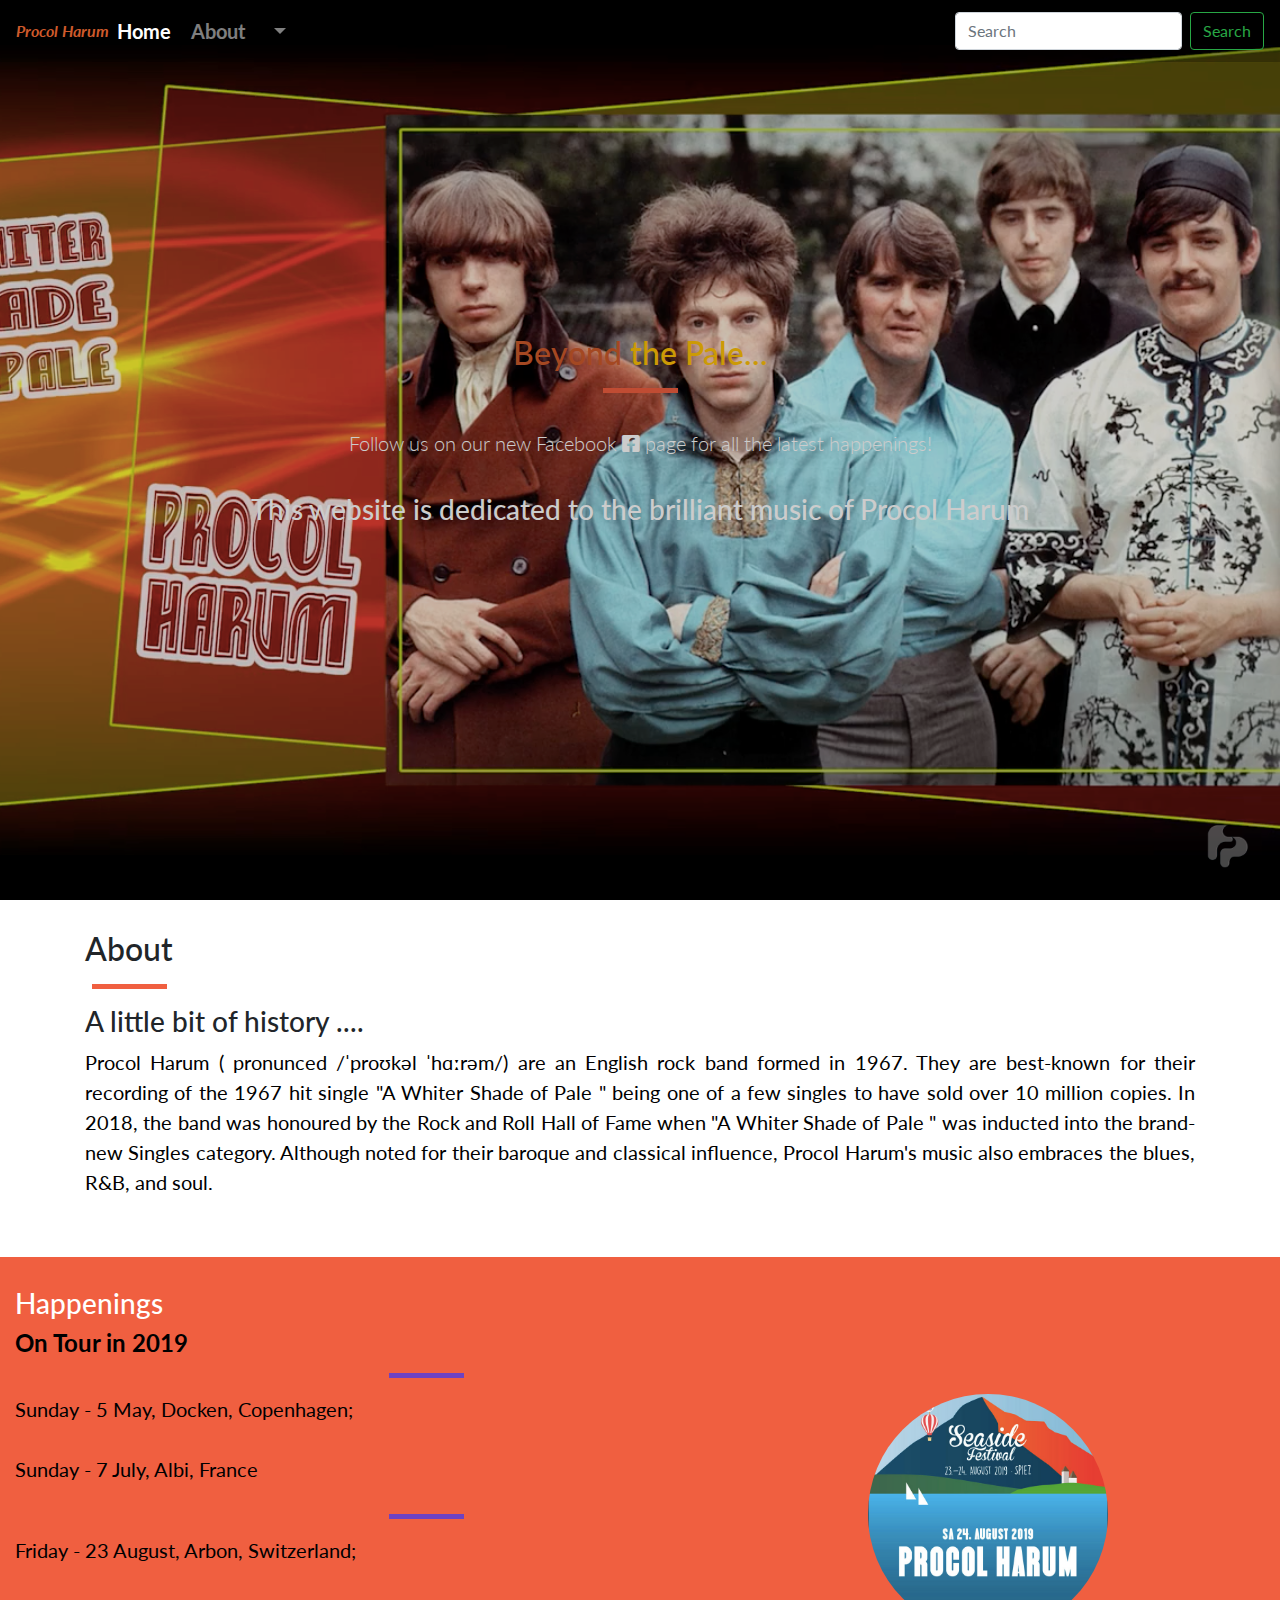
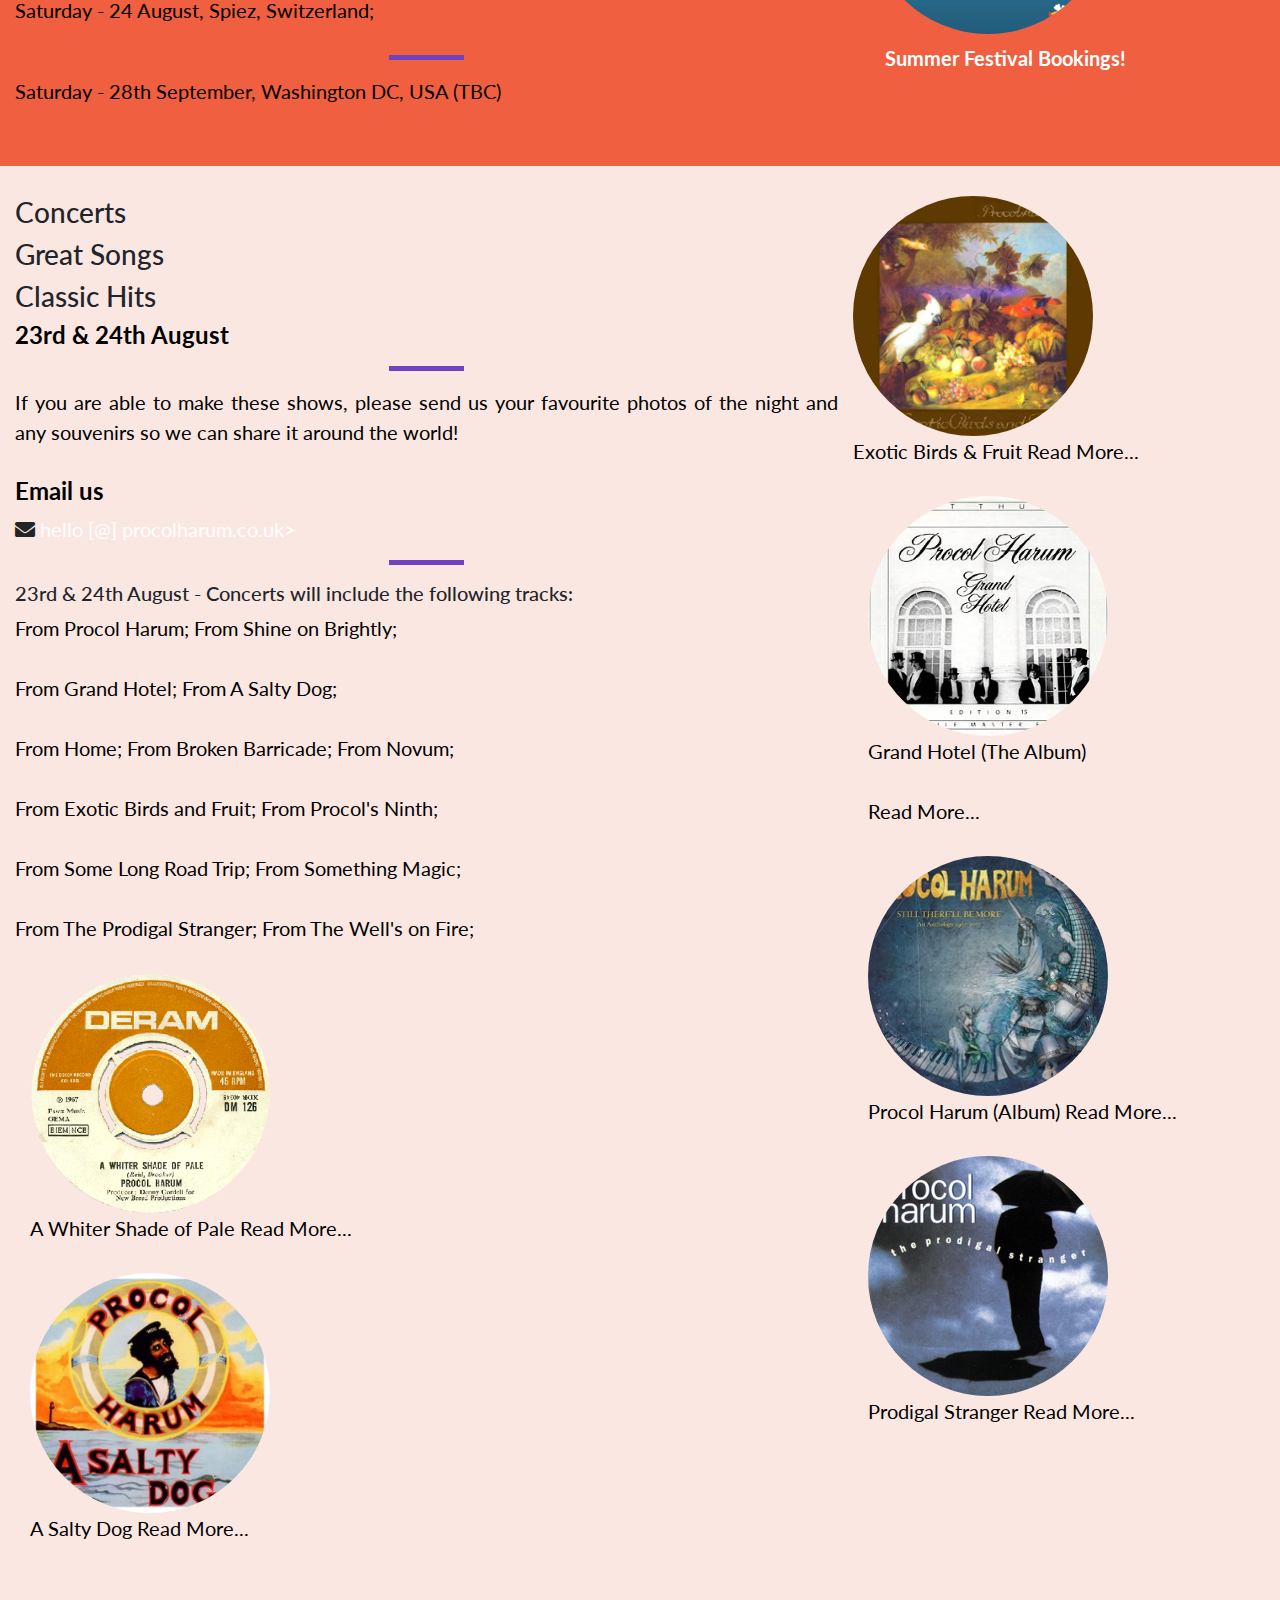
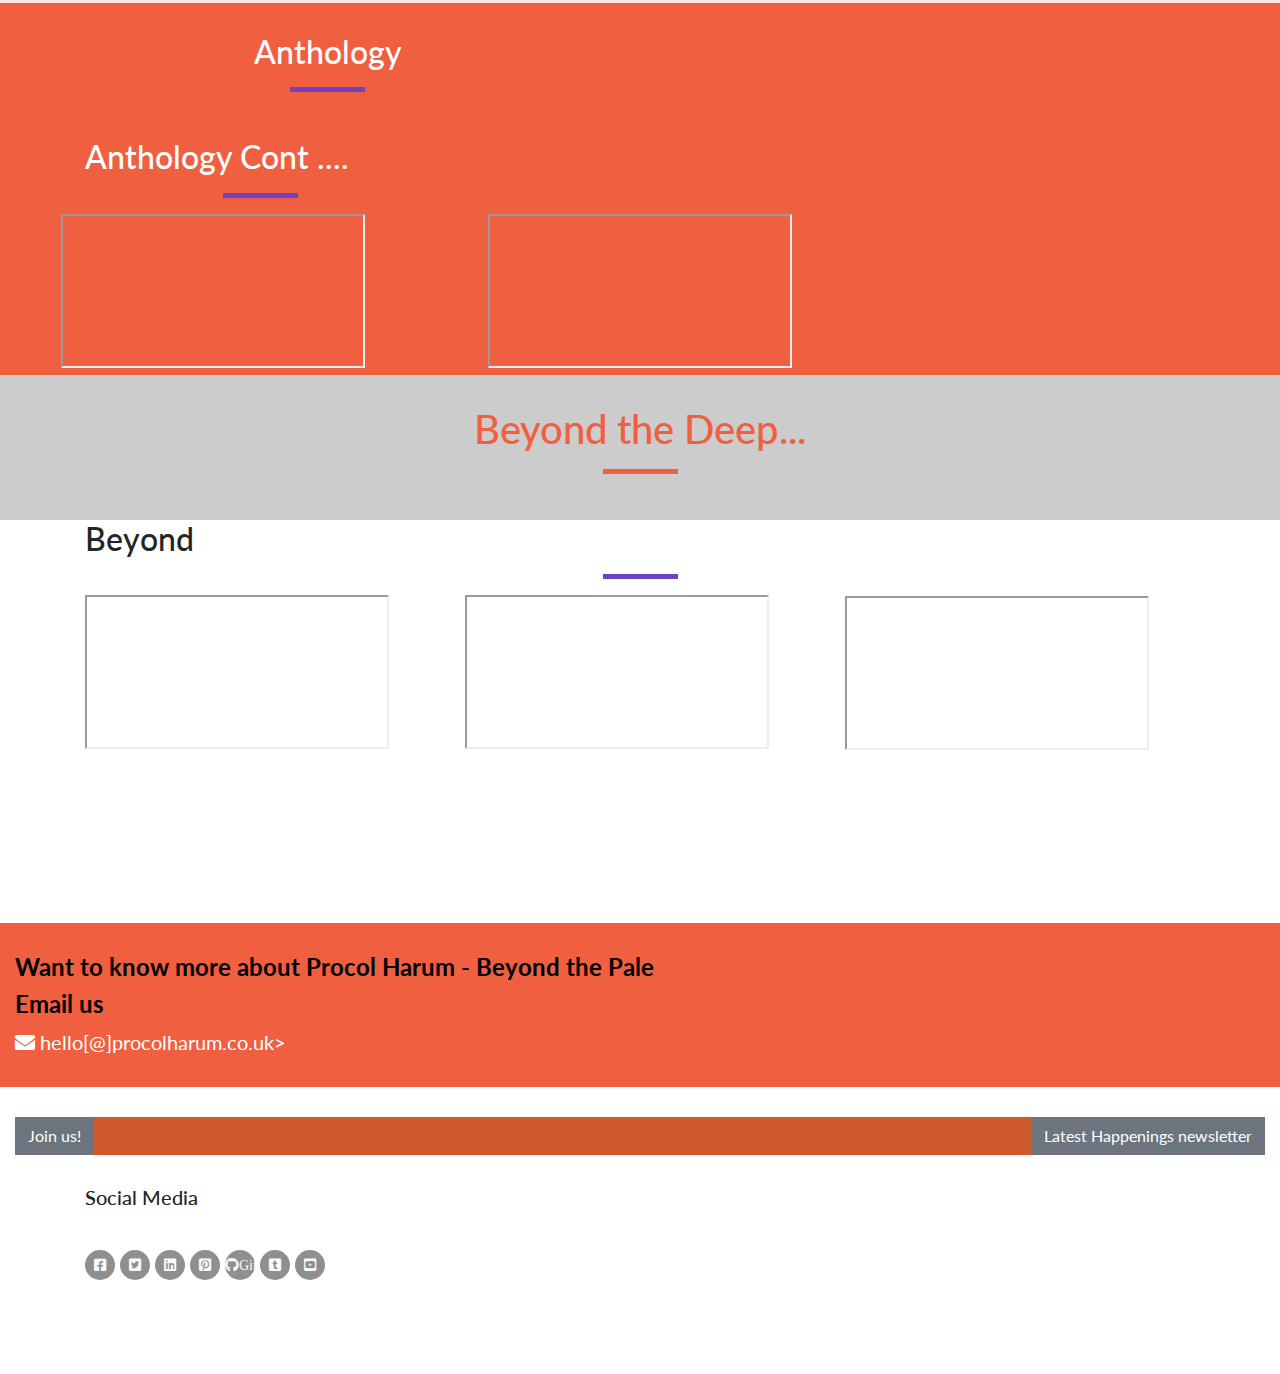
==== index.html @ a91e3554 "Initial commit" ====
<!DOCTYPE html>
<html lang="en">

    <head>
        <meta charset="UTF-8">
        <meta name="viewport" content="width=device-width, initial-scale=1.0">
        <meta http-equiv="X-UA-Compatible" content="ie=edge">
        <title>" "Band Brief / Procol Harum"</title>
        <link rel="stylesheet" href="https://maxcdn.bootstrapcdn.com/bootstrap/4.2.1/css/bootstrap.min.css" type="text/css" />
        <link rel="stylesheet" href="https://use.fontawesome.com/releases/v5.8.2/css/all.css" />
        <link href="https://fonts.googleapis.com/css?family=Lato:400,700,900" rel="stylesheet">
        <link rel="icon" type="image/png" href="https://BUCKETNAME.s3.amazonaws.com/icon.png">
        <link rel="stylesheet" href="assets/css/main.css" type="text/css" />
    </head>

    <body>
        <div class="container-fluid navalert-container">
            <nav class="navbar navbar-dark navbar-expand-sm">
                <div class="navbar-logo">Procol Harum
                </div>
                <button class="navbar-toggler ml-auto" type="button" data-toggle="collapse" data-target="#navbarNavDropdown" aria-controls="navbarNavDropdown" aria-expanded="false" aria-label="Toggle navigation">
                <span class="navbar-toggler-icon"></span>
                </button>
                <!-- Nav-bar-collapse -->
                <div class="collapse navbar-collapse" id="navbarNavDropdown">
                    <ul class="navbar-nav mr-auto">
                        <li class="active nav-item mr-1"><a class="nav-link" href="index.html">Home</a></li>
                        <li class="nav-item mr-2"><a class="nav-link" href="#about-header">About</a></li>
                        <li class="nav-item dropdown">
                            <a class="nav-link dropdown-toggle" href="#" id="navbarDropdownMenuLink" role="button" data-toggle="dropdown" aria-haspopup="true" aria-expanded="false">
                            </a>
                            <div class="dropdown-menu" aria-labelledby="#navbarDropdownMenuLink">
                                <a class="dropdown-item" href="index.html">Home</a>
                                <a class="dropdown-item" href="#about-header">About</a>
                                <a class="dropdown-item" href="#happenings-header">Happenings</a>
                                <a class="dropdown-item" href="#concerts-header">Concerts</a>
                                <a class="dropdown-item" href="#anthology-header">Anthology</a>
                                <a class="dropdown-item" href="#beyond-header">Beyond</a>
                                <a class="dropdown-item" href="gallery.html">Gallery</a>
                                <a class="dropdown-item" href="contact.html">Contact</a>
                            </div>
                            <div class="dropdown-menu" aria-labelledby="#navbarDropdownMenuLink">
                                <div class="dropdown-divider">
                                    <a class="dropdown-item" href="#gallery">Dropdown</a>
                                </div>
                            </div>
                        </li>
                    </ul>
                    <form class="form-inline mt-2 mt-md-0">
                        <input class="form-control mr-sm-2" type="text" placeholder="Search" aria-label="Search">
                        <button class="btn btn-outline-success my-2 my-sm-0" type="submit">Search</button>
                    </form>
                </div>
            </nav>
        </div>

        <!-- Jumbotron-callout -->
        <header>
            <div class="container-fluid callout-container">
                <!-- container-fluid start --> 
                <div class="opaque-overlay media">&nbsp;</div>
                <!-- opaque-overlay start -->
                    <div class="row">
                    <!-- start row -->
                        <!-- start col-12 -->
                        <div class="callout jumbotron text-center">
                            <!-- start Jumbroton text center -->
                            <h2 class="jumbotron-header"><span>Beyond</span> the Pale...
                                <!-- h1 text -->
                            </h2>
                            <!-- end h1 text -->
                            <hr class="block-divider block-divider--orange">
                            <!-- block divider -->
                            <!-- p-text -->
                            <p class="lead">Follow us on our new <a href="#facebook">Facebook <i class="fab fa-facebook-square"></i></a> page for all the latest happenings!</p>
                            <h3 class="text-header">
                                <!-- start h3 text-header -->
                                This website is dedicated to the brilliant music of Procol Harum
                            </h3>
                            <!-- end Jumbroton text header -->
                        </div>
                        <!-- end col-12 -->
                    </div>
                    <!-- end row -->
                </div>
                <!-- end opaque overlay -->
            </div>
            <!-- end container fluid -->
        </header>
        <!-- end header -->

        <!-- About-section -->
        <section class="container">
            <div class="container-fluid">
                <div class="row">
                    <div class="col-12">
                    <!-- container fluid -->
                        <div class="row">
                        <!-- row -->
                            <div class="col-12-md-6">
                            <!-- col-12-md-6 -->
                            <h2 id="about-header">About</h2>
                            <hr class="block-divider block-divider--orange">
                            </div>
                            <div class="col-12-md-6">
                                <h3>
                                A little bit of history ....
                                </h3>
                                <p>
                                <!-- start p -->
                                    Procol Harum ( pronunced /ˈproʊkəl ˈhɑːrəm/) are an English rock band formed in 1967. They are best-known for their recording of the 1967 hit single "A Whiter Shade of Pale " being one of a few singles to have sold over 10 million copies. In 2018, the
                                    band was honoured by the Rock and Roll Hall of Fame when "A Whiter Shade of Pale " was inducted into the brand-new Singles category. Although noted for their baroque and classical influence, Procol Harum's music also embraces
                                    the blues, R&B, and soul.
                                </p>
                            </div>
                        </div>
                    </div>
                </div>
            </div>    
            <!-- end cont fluid  -->
        </section>
        <!-- end section  -->


        <!-- Happenings -->
        <section class="container-wrapper--red">
            <!-- wrapper  -->
            <div class="container-fluid">
                <!-- fluid  -->
                <div class="row">
                    <!-- row  -->
                    <div class="col-12 col-md-8">
                        <!-- col-12 - col-md-8  -->
                        <h3 id="happenings-header">
                            Happenings
                        </h3>
                        <!-- happenings  -->
                        <h4>
                            On Tour in 2019
                        </h4>
                        <!-- h4  -->
                        <hr class="block-divider block-divider--dark">
                        <!-- block-divider  -->
                    </div>
                    <div class="col-12 col-md-8">
                        <p>
                            Sunday - 5 May, Docken, Copenhagen;
                        </p>
                        <p>
                            Sunday - 7 July, Albi, France
                        </p>
                        <hr class="block-divider block-divider--dark">
                        <p>
                            Friday - 23 August, Arbon, Switzerland;
                        </p>
                        <p>
                            Saturday - 24 August, Spiez, Switzerland;
                        </p>
                        <hr class="block-divider block-divider--dark">
                        <p>
                            <!-- block-divider  -->
                            Saturday - 28th September, Washington DC, USA (TBC)
                        </p>
                    </div>
                    <!-- we are going to put image in this column, floating right -->
                    <div class="col-xs-12 col-sm-12 col-md-4">
                        <div class="row">
                            <div class="col-12">
                                <img src="assets/images/poco-9.png" alt="seaside-festival" class="rounded-circle mr-4" height=240 width=240>
                                <a href="https://summerdays.ch/tickets/?camefrom=de_shop_hp_assconcercts&brand=de_ass" target="_blank">
                                <button class="btn btn-lg btn--cta btn--red" data-toggle="modal" data-target="#signUpModal">Summer Festival Bookings!
                                </button>
                                </a>
                            </div>
                            <!-- end col-12  -->
                        </div>
                    </div>
                    <!-- end image in col-md-4, floating to the right other -->
                </div>
                <!-- end row  -->
            </div>
            <!-- end fluid  -->
        </section>
        <!-- end wrapper  -->


        <!-- Concerts container -->
        <section class="container-wrapper--pale">
            <div class="container-fluid">
                <div class="row">
                    <div class="col-12 col-md-8">
                        <h3 id="concerts-header">Concerts</h3>
                        <h3>Great Songs</h3>
                        <h3>Classic Hits</h3>
                        <h4>23rd &amp; 24th August</h4>
                        <hr class="block-divider block-divider--dark">
                        <p>If you are able to make these shows, please send us your favourite photos of the night and any souvenirs so we can share it around the world!</p>
                        <h4 id="email">Email us</h4>
                        <i class="fas fa-envelope "></i>
                        <a href="mailto:hello@procolharum.co.uk" id="email-link" target"_blank">hello [@] procolharum.co.uk>
                        </a>
                        <hr class="block-divider block-divider--dark">
                        <div>
                            <!-- block-divider  -->
                            <h5>
                                23rd &amp; 24th August - Concerts will include the following tracks:
                            </h5>
                        </div>
                        <div>
                            <p>
                                From Procol Harum; From Shine on Brightly;
                            </p>
                            <p>
                                From Grand Hotel; From A Salty Dog;
                            </p>
                            <p>
                                From Home; From Broken Barricade; From Novum;
                            </p>
                            <p>
                                From Exotic Birds and Fruit; From Procol's Ninth;
                            </p>
                            <p>
                                From Some Long Road Trip; From Something Magic;
                            </p>
                            <p>
                                From The Prodigal Stranger; From The Well's on Fire;
                            </p>
                        </div>
                        <div class="col-12">
                            <a href="https://en.wikipedia.org/wiki/A_Whiter_Shade_of_Pale" target="_blank">
			                <img src="assets/images/awsop-procol-harum.png" alt="assop" class="rounded-circle mr-4" height=240 width=240>
			                <p>A Whiter Shade of Pale Read More...</p>
			                </a>
                        </div>
                        <div class="col-12 col-md-4">
                            <a href="https://en.wikipedia.org/wiki/A_Salty_Dog" target="_blank">
			                  <img src="assets/images/music-audio-cds-rock-procol-harum-a-salty-dog-deluxe-cd.jpg" alt="salty-dog" class="rounded-circle mr-4 " height=240 width=240>
			                  <p>A Salty Dog Read More...</p>
			                </a>
                        </div>
                        <div class=".d-block d-sm-none">
                            <a href="https://en.wikipedia.org/wiki/Some_Long_Road_(Procol_Harum_album)" target="_blank">
                               <img src="assets/images/some-long-road.jpg" alt="long-road" class="rounded-circle mr-4" height=240 width=240>
                               <p>Some Long Road Read More...</p>
                            </a>
                        </div>
                    </div>
                    <!-- we are going to put images in this column, stacking them one on top of each other -->
                    <div class="col-12 col-md-4">
                        <div class="row">
                            <div class="">
                                <a href="https://en.wikipedia.org/wiki/Exotic_Birds_and_Fruit" target="_blank">
                                    <img src="assets/images/exoticb.jpg" alt="exotic-birds-fruit" class="rounded-circle mr-4" height=240 width=240>
                                    <p>Exotic Birds &amp; Fruit Read More...</p>
                                </a>
                                <div class=".d-block d-sm-none">
                                    <a href="https://en.wikipedia.org/wiki/Novum_(album)" target="_blank">
                                        <img src="assets/images/novum.png" alt="novum"  class="rounded-circle mr-4" height=240 width=240>
                                        <p>Novum (The Album) Read More...</p>
                                    </a>
                                </div>
                                <div class="col-12">
                                    <a href="https://en.wikipedia.org/wiki/Grand_Hotel_(album)" target="_blank">
                                        <img src="assets/images/gh-thunder.jpg" alt="thunder" class="rounded-circle mr-4" height=240 width=240>
                                        <p>Grand Hotel (The Album)</p>
                                        <p> Read More...</p>
                                    </a>
                                </div>
                                <div class="col-12">
                                    <a href="https://en.wikipedia.org/wiki/Procol_Harum_(album)" target="_blank">
                                        <img src="assets/images/procol.png" alt="procol-harum" class="rounded-circle mr-4" height=240 width=240>
                                        <p>Procol Harum (Album) Read More...</p>
                                    </a>
                                </div>
                                <div class="col-12">
                                    <a href="https://en.wikipedia.org/wiki/The_Prodigal_Stranger" target="_blank">
                                        <img src="assets/images/procol-harum-prodigalss-stranger.jpg" alt="prodigal-stranger" class="rounded-circle mr-4" height=240 width=240>
                                        <p>Prodigal Stranger Read More...</p>
                                    </a>
                                </div>
                            </div>
                            <!-- closing tag for your col-12 col-md-4 -->
                        </div>
                    </div>
                </div>
            </div>
        </section>

        <!-- Anthology container -->
        <section class="container-wrapper--red">
            <div class="container-fluid">
                <div class="row anthologies">
                    <div class="col-sm-4 col-md-6">
                        <h2 id="anthology-header">Anthology</h2>
                        <hr class="block-divider block-divider--dark">
                    </div>
                </div>    
                <!-- block-divider  -->
                <div class="row anthologies">
                     <!-- start - Anthologies row -->
                    <div class="d-lg-none">
                    <!-- start - Anthologies col-12 col-md-4 -->
                        <iframe class="embed-responsive-item" src="https://www.youtube.com/embed/SR7Aa13-BGI?start=6" allowfullscreen></iframe>
                    </div>
                    <div class="d-lg-none">
                        <iframe class="embed-responsive-item" src="https://www.youtube.com/embed/YUtqthDipNw?start=3" allowfullscreen></iframe>
                    </div>
                    <!-- end - Anthologies col-12 -->
                </div>
                 <!-- End - row Anthologies -->
            </div>
        </section>
        <!-- End - Anthology container media -->
        
        <!-- Start - Anthology container media cont-->
        <section class="container-wrapper--red">
            <div class="container-media">
                <div class="container">
                    <div class="row anthology">
                        <div class="col-12 col-md-4">
                            <h2>Anthology Cont ....</h2>
                            <hr class="block-divider block-divider--dark">
                        </div>
                    </div>
                </div>    
                <!-- block-divider  -->
                <div class="row anthologies">
                    <div class="col-12 col-md-4">
                        <iframe class="embed-responsive-item" src="https://www.youtube.com/embed/4IW6Z7Cj3Es?start=3" allowfullscreen></iframe>
                    </div>
                    <div class="col-12 col-md-4">
                        <iframe class="embed-responsive-item" src="https://www.youtube.com/embed/Mb3iPP-tHdA?start=53" allowfullscreen></iframe>
                    </div>
                </div>
            </div>
        </section>
        <!-- End - Anthology container media cont-->

        <!-- Beyond Deep media-container -->
        <div class="container-fluid callout-container image media">
            <div class="opaque-overlay ">&nbsp;</div>
            <div class="row">
                <div class="col-12">
                    <div class="callout beyond-jumbotron text-center">
                        <h1 id="jumbotron-header-1"><span>Beyond</span> the Deep...</h1>
                        <hr class="block-divider block-divider--orange">
                    </div>
                </div>
            </div>
        </div>
        <!-- End Beyond Deep media-container -->
        
        <!-- Start Audio media-container -->
        <section class="container-wrapper">
            <div class="container">
                    <h2 id="beyond-header">Beyond</h2>
                    <hr class="block-divider block-divider--dark">
                <div class="row">
                    <!-- start first column -->
                    <div class="col-12 col-md-4">
                        <iframe "audio embed-responsive-item" allow="autoplay" src="https://w.soundcloud.com/player/?url=https%3A//api.soundcloud.com/playlists/575360772&color=%23ff5500&auto_play=false&hide_related=false&show_comments=true&show_user=true&show_reposts=false&show_teaser=true&visual=true"></iframe>
                    </div>
                    <!-- end first column -->
                    <!-- start second column -->
                    <div class="col-12 col-md-4">
                        <iframe "audio embed-responsive-item" allow="autoplay" src="https://w.soundcloud.com/player/?url=https%3A//api.soundcloud.com/tracks/294147756&color=%23ff5500&auto_play=false&hide_related=false&show_comments=true&show_user=true&show_reposts=false&show_teaser=true&visual=true"></iframe>
                    </div>
                    <!-- end second column -->
                    <!-- start second row -->
                    <div class-"row">
                        <!-- start third col -->
                        <div class="col-12 col-md-4">
                            <iframe="audio embed-responsive-item" allow="autoplay" src="https://w.soundcloud.com/player/?url=https%3A//api.soundcloud.com/tracks/32927978&color=%23ff5500&auto_play=false&hide_related=false&show_comments=true&show_user=true&show_reposts=false&show_teaser=true&visual=true"></iframe>
                            <!-- end third column -->
                        </div>
                        <!-- start fourth col -->
                        <div class="col-12 col-4">
                            <iframe "audio embed-responsive-item" allow="autoplay" src="https://w.soundcloud.com/player/?url=https%3A//api.soundcloud.com/tracks/168407406&color=%23ff5500&auto_play=false&hide_related=false&show_comments=true&show_user=true&show_reposts=false&show_teaser=true&visual=true"></iframe>
                        </div>
                         <!-- end fourth col --> 
                    </div>
                    <!-- end second row --> 
                </div>
                 <!-- end first row -->    
            </div>
            <div class="audio container">
                <div class="row">
                    <div class="col">
                        <div class="audio container">
                            <iframe="audio" allow="autoplay" src="https://w.soundcloud.com/player/?url=https%3A//api.soundcloud.com/tracks/194362878&color=%23ff5500&auto_play=false&hide_related=false&show_comments=true&show_user=true&show_reposts=false&show_teaser=true">
                            </iframe>
                        </div>
                    </div>
                </div>
            </div>
            <!-- Audio section end -->
        </section>

            <!-- Contact section start -->
        <div id="contact-header">
            <section class="container-wrapper--red">
                <div class="container-fluid">
                    <div class="row">
                        <div class="col-12">
                            <h4>Want to know more about Procol Harum - Beyond the Pale</h4>
                            <h4 id="email-header">Email us</h4>
                            <i class="fas fa-envelope "></i>
                            <a href="mailto:hello@procolharum.co.uk" target"_blank">hello[@]procolharum.co.uk>
                            </a>
                        </div>
                    </div>
                </div>
            </section>
        </div>

        <!-- start-container -->

        <section class="container-wrapper">
            <div class="container-fluid">
                <div class="bg-info clearfix">
                    <button type="button" class="btn btn-secondary float-left" target"_blank">Join us!</button>
                    <button type="button" class="btn btn-secondary float-right" target"_blank">Latest Happenings newsletter</button>
                </div>
            </div>
        </section>

        <!-- End-container -->
        <!-- Start-Social-links-->
        
        <footer class="social-links li">
            <div class="container">
                <div class="row">
                    <div class="col-xs-12 col-sm-12 col-md-4">
                        <h5 class="uppercase general-sub">Social Media</h5>
                        <i id="#facebook" class="fab fa facebook-square"></i>
                        <ul class="list-inline social-links ">
                            <li><a target="_blank" href="https://facebook.com"><i class="fab fa-facebook-square "></i></a></li>
                            <li><a target="_blank" href="https://twitter.com"><i class="fab fa-twitter-square "></i></a></li>
                            <li><a target="_blank" href="http://linkedin.com"><i class="fab fa-linkedin "></i></a></li>
                            <li><a target="_blank" href="https://pinterest.com"><i class="fab fa-pinterest-square "></i></a></li>
                            <li><a target="_blank" href="https://github.com"><i class="fab fa-github">Github</i></a></li>
                            <li><a target="_blank" href="https://instagram.com"><i class="fab fa-tumblr-square "></i></a></li>
                            <li><a target="_blank" href="https://youtube.com"><i class="fab fa-youtube-square "></i></a></li>
                        </ul>
                    </div>
                </div>    
            </div>
        </footer>
        <!-- End-Social-links-->

        <script src="https://code.jquery.com/jquery-3.3.1.slim.min.js" integrity="sha384-q8i/X+965DzO0rT7abK41JStQIAqVgRVzpbzo5smXKp4YfRvH+8abtTE1Pi6jizo" crossorigin="anonymous"></script>
        <script src="https://cdnjs.cloudflare.com/ajax/libs/popper.js/1.14.7/umd/popper.min.js" integrity="sha384-UO2eT0CpHqdSJQ6hJty5KVphtPhzWj9WO1clHTMGa3JDZwrnQq4sF86dIHNDz0W1" crossorigin="anonymous"></script>
        <script src="https://stackpath.bootstrapcdn.com/bootstrap/4.3.1/js/bootstrap.min.js" integrity="sha384-JjSmVgyd0p3pXB1rRibZUAYoIIy6OrQ6VrjIEaFf/nJGzIxFDsf4x0xIM+B07jRM" crossorigin="anonymous"></script>
    </body>

</html>
---- assets/css/main.css ----
/* @import url("https://fonts.googleapis.com/css?family=Lato:400,700,900) */

/*--   Home-Page -------------------------------------------------- */


body {
    font-family: 'Lato', sans-serif;
}


    


margin {
    width:1200px;
    left:auto;
    right:auto;
    top: 0;
    bottom:0;
    margin-top: 0px;
    margin-left: ‒20;
    margin-right: 0px;
    margin-left: 25‒;
    margin-left: 15px;
    border-bottom-width: 20px;
    border-top-width: 20px;
   
}


/*--- dropdown-menu styles ---*/

.navbar-nav .mr-auto ul {
    list-style-type: none;
    margin: 0;
    padding: 0;
    width: 200px;
    background-color: #f1f1f1;
}

.active .nav-item .mr-2 li a {
    display: block;
    color: #000;
    padding: 8px 16px;
    text-decoration: none;
}

/*--  Change the link color on hover -------*/

.nav-link li a:hover {
    background-color: #555;
    color: #fff;
}

li a.active {
    background-color: #4CAF50;
    color: #fff;
}

li a:hover:not(.active) {
    background-color: #555;
    color: #fff;
}


/*--  Container-wrappers   ----*/

.container-wrapper {
    background-color: #fff;
}

.container-wrapper--red {
    background-color: #f05f40;
    color: #fff;
}

.container-wrapper--pale {
    background-color: #fbe7e2;
}

/*-- Image Containers - creates a scroll flexible background ------*/

.callout-container  {
    height: 100vh;
    background: url("../images/poco-8.png") no-repeat bottom right fixed;
    -webkit-background-size: cover;
    -moz-background-size: cover;
    -o-background-size: cover;
    background-size: cover;

    display: flex;
    align-items: center;
    justify-content: center;

    position: relative;
}

.media img {
    height: 150px;
    object-fit: contain;
    min-height: 100%;
    max-height: none;
    border-radius: 15% 15% 15% 15% / 10% 10% 10% 10%;
}


.opaque-overlay {
    position: absolute;
    top: 0;
    left: 0;
    height: 100%;
    width: 100%;
    background-color: rgba(0, 0, 0, 0.2);
}


.opaque-overlay {
    position: absolute;
    top: 0;
    left: 0;
    height: 100%;
    width: 100%;
    background-color: rgba(0, 0, 0, 0.2);
}

.wrapper {
    height: 100px;
    width: 100px;
    color: ffff;
}


/*-- Navalert - Navbars --*/

.navalert-container {
    position: absolute;
    top: 0;
    left: 0;
    z-index: 1;
    padding-left: 0;
    padding-right: 0;
}

.navbar .navbar-toggler {
    border: 0;
}

.navbar .navbar-logo {
    font-weight: bold;
    font-size: medium;
    font-style: oblique;
    color: #ce5a2b;
}

.navbar .navbar-nav a {
    font-weight: bold;
}

/* Navbar */

.navbar {
    margin-bottom: 0;
    position: absolute;
    top: 0;
    left: 0;
    width: 100%;
    z-index: 1;
    background-color: rgba(0, 0, 0, .25);
    border: 0;
}

.navbar-default .navbar-collapse {
    border-color: transparent;
}

/*-- Jumbotron-text center --*/

h3 .text-header {
    font-weight: 400px;
    font-size: 2.6rem;
    margin: 35px auto;
    text-align: center
}

.jumbotron .lead {
    margin: 35px auto;
    text-align: center;
}

p {
    box-sizing: border-box;
    color: #fff;
    background-color: transparent;
    text-align: center;
}

a {
    color: #fff;
    text-decoration: none;
    background-color: transparent;
    text-align: center;
}

a:hover {
    color: #00BCD4;
    text-decoration: none;
}


.jumbotron-header h2 {
    width: 1000px;
    clear: both;
    font-family: 'Lato', serif;
    font-size: 72px;
    line-height: 80px;
}


/*-- Colours --*/

.jumbotron {
    background-color: transparent;
}

.jumbotron .lead {
    color: #fff;
}

.text-center {
    color: #fff;
}

.jumbotron-header span {
    color: #ce5a2b;
}

.jumbotron-header {
    color: #ffc107;
}

.jumbotron-header-1 span {
    color: #ce5a2b;
}

.jumbotron-header-1 {
    color: #ce5a2b;
}

/*-- Content-container --*/

.content-container {
    padding-top: 65px;
    padding-bottom: 75px;
    margin: 35px;
}

.container-fluid .about-container {
    padding-top: 35px;
    padding-bottom: 20px;
}


.container-fluid {
    padding-top: 30px;
    padding-bottom: 30px;
}

/*-- Images --------------*/

.img .style .height {
    background-image: url("..images/poco-6.png");
}

/*-- Images-2  -------*/

.media img {
    height: 150px;
    object-fit: contain;
    min-height: 100%;
    max-height: none;
    border-radius: 15% 15% 15% 15% / 10% 10% 10% 10%;
}

/*-- Block dividers -----------*/

.block-divider {
    width: 75px;
    height: 5px;
    border: 0;
    background-color: #444;
}

.block-divider--orange {
    background-color: #f05f40;
}


.block-divider--dark {
    background-color: #6f42c1;
}


/*--------- About section ----------*/

.section .id-about .about-row {
    padding-bottom: 10%;
    font-size: 1.75em;
    line-height: 2;
}

.about-header {
    font-weight: bold;
    margin-top: 25px;
}

p {
    box-sizing: border-box;
    text-align: justify;
    margin-bottom: 35px;
    color: #000;
}

.about-row .about-p {
    font-size: .8em;
    margin: 40px 0px 40px 0px;
}

b {
    font-weight: bold;
}

/*-- Happenings --*/
    h3 {
        color:ffff;
    }

/*-- Concerts --*/

.concerts  h3  {
    font-weight: bold;
    text-align: center;
    color:#000;
}



h4 {
    font-weight: bold;
    color: #000;
}

.block-divider .short {
    width: 35px;
}

 .email-link {
    color: #6f42c1;
    cursor: pointer;
    text-decoration: none;
}

/* css ------------------------------------- */

.wrapper {
    height: 100px;
    width: 100px;
}

.image {
    background-image: url("image.jpg");
    background-size: cover;
    background-repeat: no-repeat;
    height: 100%;
}


/*-- Anthology container ------------------------------*/


.anthologies {
    margin: auto 0;
    text-align: center;
}

.anthology-header {
    font-weight: bold;
    margin-top: 30px;
    margin-bottom: 30px;
}

.anthology .header {
    font-weight: bold;
    margin-bottom: 30px;
    font-size: medium;
}

/*---------- Beyond Deep media-container  Audio ------------- */

.audio {
	width: 100%;
	height: 166px;
}

.callout .beyond-jumbotron .text-center {
    height: 100vh;
}

.beyond-jumbotron {
    font-weight: bold;
    color: #f05f40;
}


.block-divider--orange {
    background-color: #f05f40;
}


/* ------ Buttons -------------------------------*/

.btn--cta {
    font-weight: bold;
    border-radius: 23px;
    width: 160px;
}

.btn--red {
    color: #fff;
    background-color: #f05f40;

}

.btn--red:hover,
.btn--red:active,
.btn--red:focus,
.btn--red:active:focus {
    background-color: #df4929;
    border-color: #df4929;
    color: #fff;
}

/*-- Social-media links --*/

.social-links {
    padding-bottom: 15px;

}

.social-links li {
    display: inline;
}

.social-links li a i {
    width: 30px;
    height: 30px;
    padding: 12px 0;
    border-radius: 50%;
    font-size: 14px;
    line-height: 7px;
    text-align: center;
    color: #fafafa;
    background: #8f8f8f;
    transition: all 0.35s ease-in-out;
    -moz-transition: all 0.35s ease-in-out;
    -webkit-transition: all 0.35s ease-in-out;
    -o-transition: all 0.35s ease-in-out;
}

.social-links li a i:hover {
    background: #ce5a2b;
}

.footer-details {
    margin: 35px;
}

/*-- Gallery-Styles ---------------------------------------------------- */

body {
    font-family: 'Lato', sans-serif;
    margin-top: auto;
    padding-bottom: 3rem;
    font-size: 20px;
}

.feature-heading {
    font-size: 50px;
}


.carousel {
    margin-bottom: 4rem;
}

/* Since positioning the image, we need to help out the caption */

.carousel-caption {
    bottom: 3rem;
    z-index: 10;
}

p {
    box-sizing: border-box;
    text-align: justify;
    margin-bottom: 30px;
    color: rgb(23, 20, 20);
}

p .something {
    color: #fff;
}

p span {
    color: #a7daef;
}

/* Declare heights because of positioning of img element */

.carousel-item {
    height: 32rem;
}

.carousel-item .img {
    position: absolute;
    top: 0;
    left: 0;
    min-width: 100%;
    height: 32rem;
}

.bd-placeholder-img {
    font-size: 1.125rem;
    text-anchor: middle;
    -webkit-user-select: none;
    -moz-user-select: none;
    -ms-user-select: none;
    user-select: none;
}

.btn-primary {
    color: #fff;
    background-color: #df4929;
    border-color: #f05f40;
    font-size: 15px;
    float: right;
}

.btn-primary:hover,
.btn-primary:active,
.btn-primary:focus,
.btn-primary:active:focus {
    background-color: #df4929;
    border-color: #df4929;
    color: #ce5a2b;
}

.carousel-caption {
    position: absolute;
    bottom: 20px;
    z-index: 10;
    padding-top: 20px;
    padding-bottom: 20px;
    color: #fff;
    text-align: center;
}


.image {
    background-image: url("../images/backstageband.png");
    background-size: cover;
    background-repeat: no-repeat;
    height: 100%;
}


/*---- css  ----*/

.wrapper {
    height: 100px;
    width: 100px;
}

/*--bg-info .clearfix .style --*/

.bg-info {
    background-color: #ce5a2b! important;
}

.btn .btn-secondary {
    color: #fff;
    background-color: #df4929;
    border-color: #f05f40;
    font-size: 15px;
    float: right;
}

.btn.btn-secondary:hover,
.btn.btn-secondary:active,
.btn-secondart:focus,
.btn-secondary:active:focus {
    background-color: #df4929;
    border-color: #df4929;
    color: #ce5a2b;
}


/*-- Contact-Form ----------------------------------------------*/

.form {
    position: relative;
    margin: 35px;
    margin-top: 230px;
    margin-bottom: 0;
}


h5 .uppercase .text-center {
    font-weight: bold;
    color: #fff;
}

p {
    box-sizing: border-box;
    text-align: justify;
    margin-bottom: 30px;
    color: #000;
}

.emailer {
    font-size: .8em;
    margin: 40px 25px 40px 25px;
}

.emailer b {
    font-weight: bold;
}


/*-- End - Contact-Form ----------------------------------------------*/

/*-- define variables and set to empty values----*/

/*-- Media embeds --*/

/*-- Media queries --

@media (min-width: 576px) { ... }


@media (min-width: 768px) { ... }

@media (min-width: 1200px) { ... }


/* RESPONSIVE CSS
--------------------------------------------------*/

/*-- Big info disappears on mobiles to avoid conflict with social-links --*/

 @media (min-width: 768px)    {
    .callout-container {
        color: #ce5a2b;
        background-color: transparent;
        }

 }

@media (min-width: 375px)    {
   .anthology .anthologies .container  {
        padding-left: 20px;
        height: 520px;
    }
}



@media (min-width: 992px) {
    .bg-info .btn-btn-secondary {
        background-color: #ce5a2b;
    }

    .btn .btn-secondary {
        color: #fff;
        background-color: #df4929;
        border-color: #f05f40;
        font-size: 15px;
        float: right;
        }
}
    


    .btn.btn-secondary:hover,
    .btn.btn-secondary:active,
    .btn-secondart:focus,
    .btn-secondary:active:focus {
        background-color: #df4929;
        border-color: #df4929;
        color: #ce5a2b;
        }

        
    
    /*styles for tablet */
    @media (min-width: 768px) {
        .media img {
            height: 150px;
            object-fit: contain;
            min-height: 100%;
            max-height: none;
            border-radius: 15% 15% 15% 15% / 10% 10% 10% 10%;
        }


    }

    /* Bump up size of carousel content */
    @media (min-width: 40em) {
        .carousel-caption p {
            margin-bottom: 1.25rem;
            font-size: 1.25rem;
            line-height: 1.4;

        }
    }


    @media (min-width: 62em)  {
        .featurette-heading {
            margin-top: 7rem;
        }

}
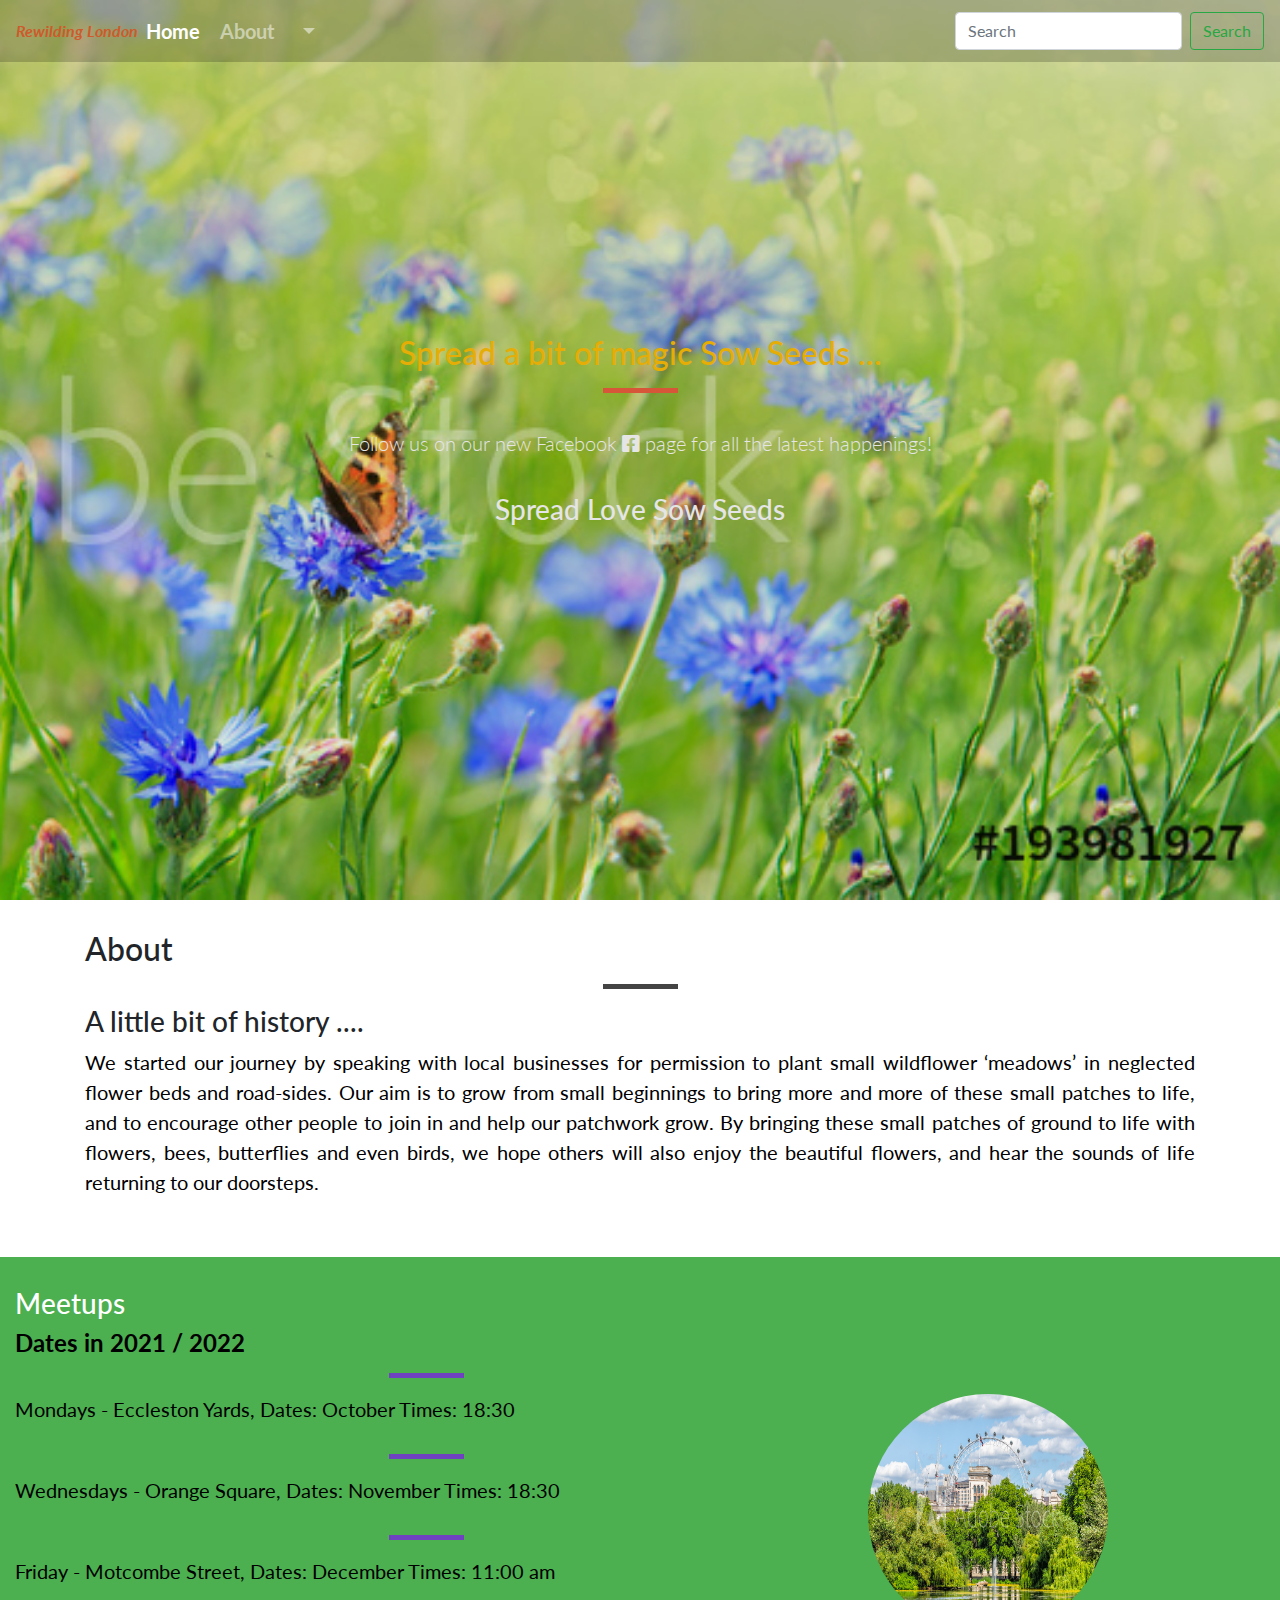
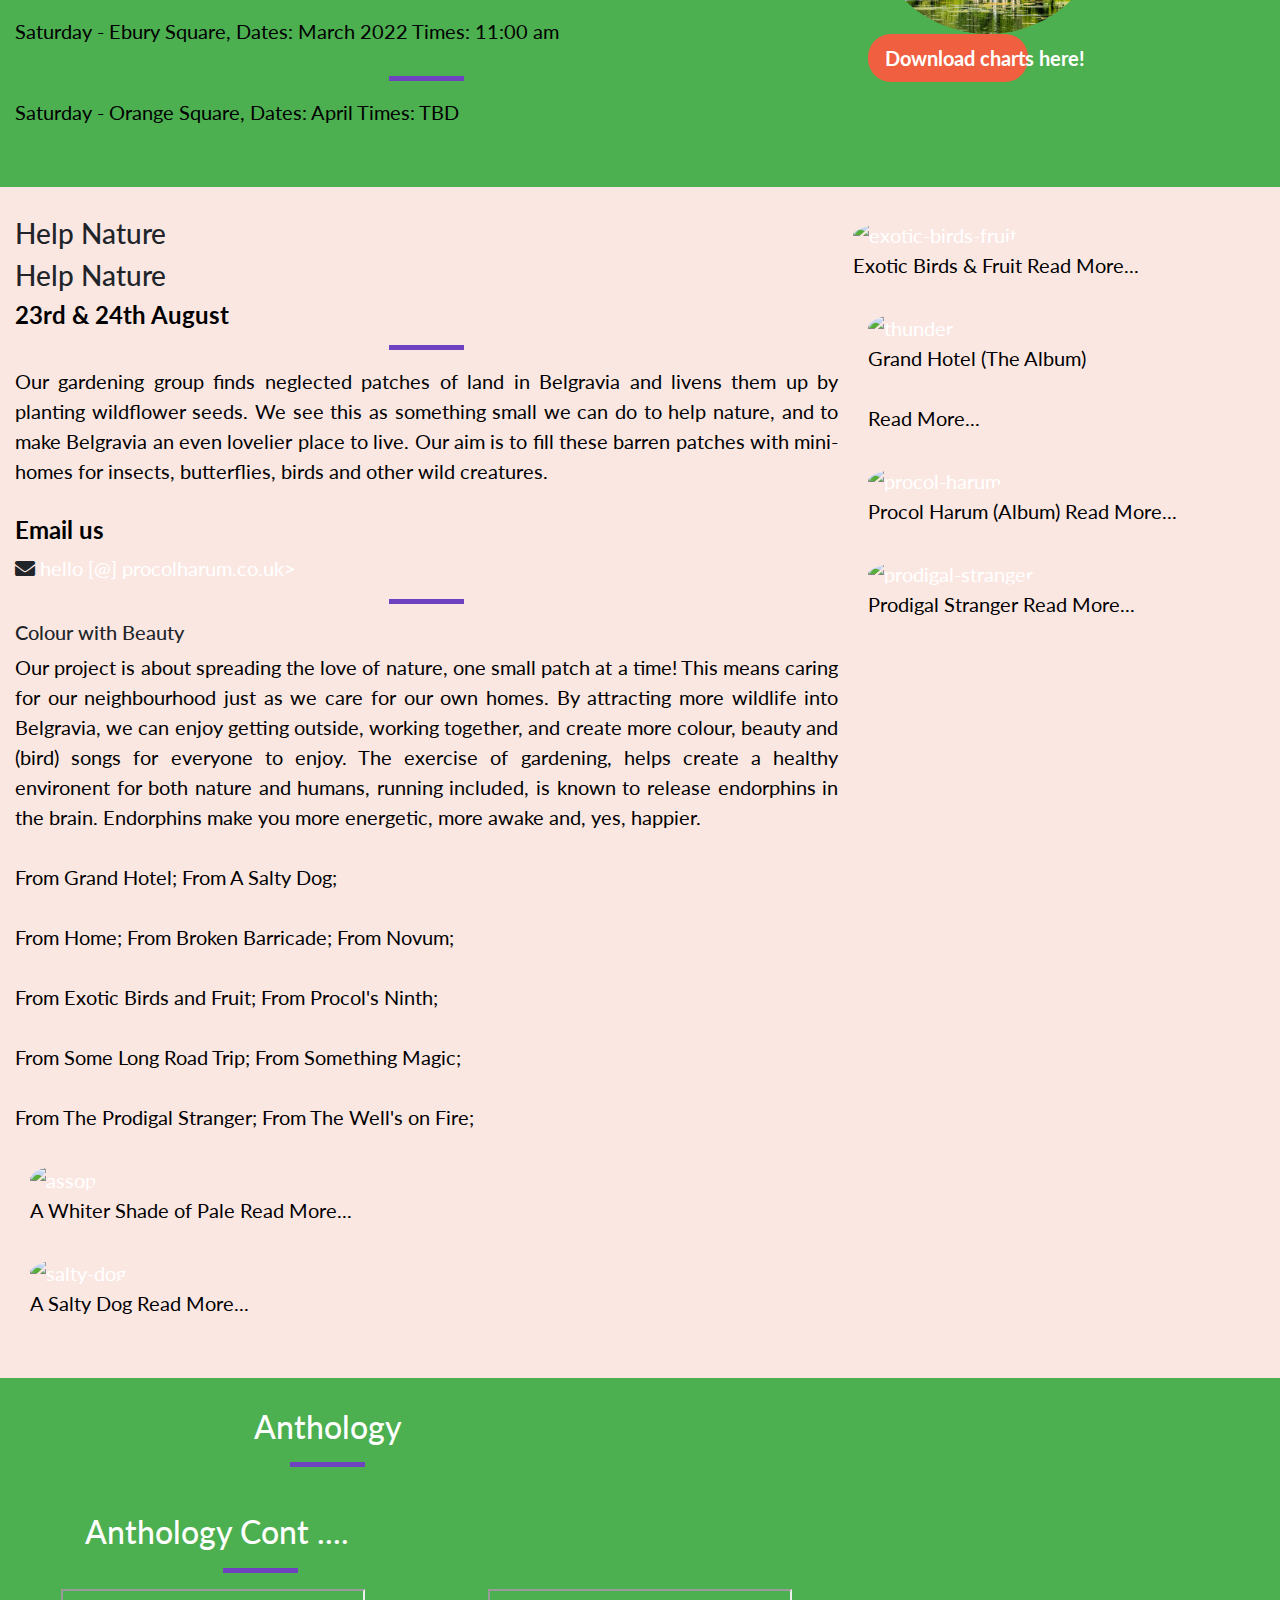
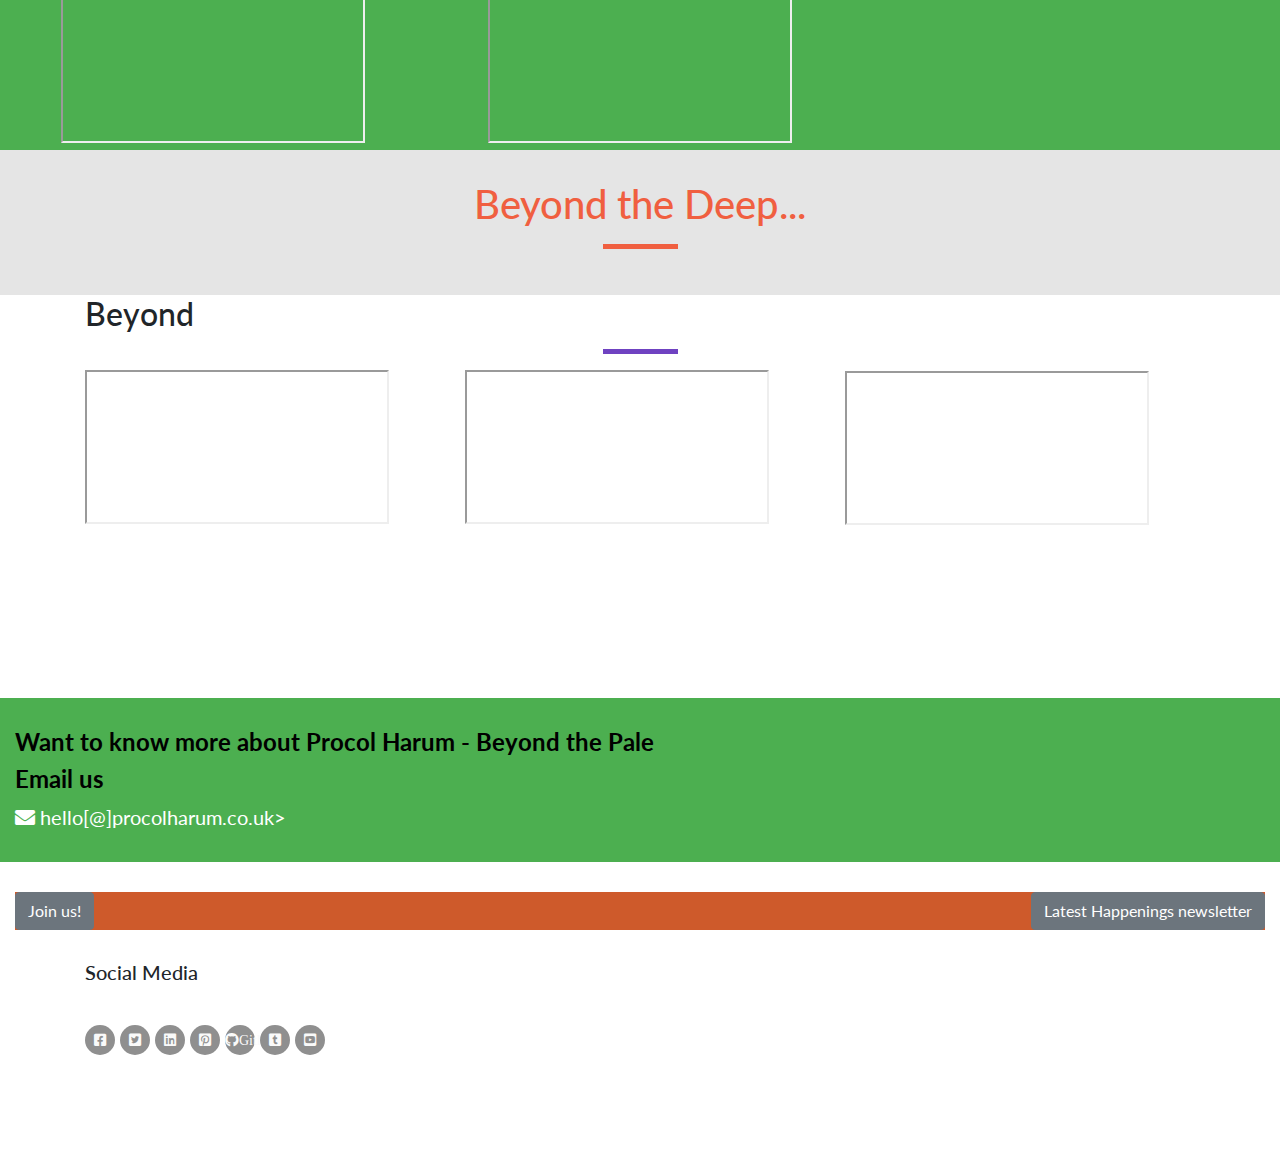
==== commit f225f67d: "change imgs" ====
--- a/index.html
+++ b/index.html
@@ -5,7 +5,7 @@
         <meta charset="UTF-8">
         <meta name="viewport" content="width=device-width, initial-scale=1.0">
         <meta http-equiv="X-UA-Compatible" content="ie=edge">
-        <title>" "Band Brief / Procol Harum"</title>
+        <title>"Rewild-London-3"</title>
         <link rel="stylesheet" href="https://maxcdn.bootstrapcdn.com/bootstrap/4.2.1/css/bootstrap.min.css" type="text/css" />
         <link rel="stylesheet" href="https://use.fontawesome.com/releases/v5.8.2/css/all.css" />
         <link href="https://fonts.googleapis.com/css?family=Lato:400,700,900" rel="stylesheet">
@@ -16,7 +16,7 @@
     <body>
         <div class="container-fluid navalert-container">
             <nav class="navbar navbar-dark navbar-expand-sm">
-                <div class="navbar-logo">Procol Harum
+                <div class="navbar-logo">Rewilding London
                 </div>
                 <button class="navbar-toggler ml-auto" type="button" data-toggle="collapse" data-target="#navbarNavDropdown" aria-controls="navbarNavDropdown" aria-expanded="false" aria-label="Toggle navigation">
                 <span class="navbar-toggler-icon"></span>
@@ -65,7 +65,7 @@
                         <!-- start col-12 -->
                         <div class="callout jumbotron text-center">
                             <!-- start Jumbroton text center -->
-                            <h2 class="jumbotron-header"><span>Beyond</span> the Pale...
+                            <h2 class="jumbotron-header"><span>Spread a bit of magic</span> Sow Seeds ...
                                 <!-- h1 text -->
                             </h2>
                             <!-- end h1 text -->
@@ -75,7 +75,7 @@
                             <p class="lead">Follow us on our new <a href="#facebook">Facebook <i class="fab fa-facebook-square"></i></a> page for all the latest happenings!</p>
                             <h3 class="text-header">
                                 <!-- start h3 text-header -->
-                                This website is dedicated to the brilliant music of Procol Harum
+                               Spread Love Sow Seeds
                             </h3>
                             <!-- end Jumbroton text header -->
                         </div>
@@ -100,7 +100,7 @@
                             <div class="col-12-md-6">
                             <!-- col-12-md-6 -->
                             <h2 id="about-header">About</h2>
-                            <hr class="block-divider block-divider--orange">
+                            <hr class="block-divider block-divider--success>
                             </div>
                             <div class="col-12-md-6">
                                 <h3>
@@ -108,9 +108,7 @@
                                 </h3>
                                 <p>
                                 <!-- start p -->
-                                    Procol Harum ( pronunced /ˈproʊkəl ˈhɑːrəm/) are an English rock band formed in 1967. They are best-known for their recording of the 1967 hit single "A Whiter Shade of Pale " being one of a few singles to have sold over 10 million copies. In 2018, the
-                                    band was honoured by the Rock and Roll Hall of Fame when "A Whiter Shade of Pale " was inducted into the brand-new Singles category. Although noted for their baroque and classical influence, Procol Harum's music also embraces
-                                    the blues, R&B, and soul.
+                                    We started our journey by speaking with local businesses for permission to plant small wildflower ‘meadows’ in neglected flower beds and road-sides. Our aim is to grow from small beginnings to bring more and more of these small patches to life, and to encourage other people to join in and help our patchwork grow. By bringing these small patches of ground to life with flowers, bees, butterflies and even birds, we hope others will also enjoy the beautiful flowers, and hear the sounds of life returning to our doorsteps.
                                 </p>
                             </div>
                         </div>
@@ -132,45 +130,47 @@
                     <div class="col-12 col-md-8">
                         <!-- col-12 - col-md-8  -->
                         <h3 id="happenings-header">
-                            Happenings
+                            Meetups
                         </h3>
                         <!-- happenings  -->
                         <h4>
-                            On Tour in 2019
-                        </h4>
+                            Dates in 2021 / 2022                        </h4>
                         <!-- h4  -->
                         <hr class="block-divider block-divider--dark">
                         <!-- block-divider  -->
                     </div>
                     <div class="col-12 col-md-8">
                         <p>
-                            Sunday - 5 May, Docken, Copenhagen;
+                            Mondays - Eccleston Yards, Dates: October Times: 18:30
                         </p>
+                        <hr class="block-divider block-divider--dark">
                         <p>
-                            Sunday - 7 July, Albi, France
+                            Wednesdays - Orange Square, Dates: November Times: 18:30
                         </p>
                         <hr class="block-divider block-divider--dark">
                         <p>
-                            Friday - 23 August, Arbon, Switzerland;
-                        </p>
+                            Friday - Motcombe Street, Dates: December Times: 11:00 am
                         <p>
-                            Saturday - 24 August, Spiez, Switzerland;
+                            Saturday - Ebury Square, Dates: March 2022 Times: 11:00 am
                         </p>
                         <hr class="block-divider block-divider--dark">
                         <p>
                             <!-- block-divider  -->
-                            Saturday - 28th September, Washington DC, USA (TBC)
+                            Saturday - Orange Square, Dates: April Times: TBD
                         </p>
                     </div>
                     <!-- we are going to put image in this column, floating right -->
                     <div class="col-xs-12 col-sm-12 col-md-4">
                         <div class="row">
                             <div class="col-12">
-                                <img src="assets/images/poco-9.png" alt="seaside-festival" class="rounded-circle mr-4" height=240 width=240>
-                                <a href="https://summerdays.ch/tickets/?camefrom=de_shop_hp_assconcercts&brand=de_ass" target="_blank">
-                                <button class="btn btn-lg btn--cta btn--red" data-toggle="modal" data-target="#signUpModal">Summer Festival Bookings!
-                                </button>
-                                </a>
+                                <img src="assets/images/AdobeStock_257767023_Preview.jpeg" alt="St James Park" class="rounded-circle mr-4" height=240 width=240>
+                                <br>
+                                <div>
+                                    <a href="https://www.plantlife.org.uk/uk/discover-wild-plants-nature/spotter-sheets" target="_blank">
+                                    <button class="btn btn-lg btn--cta btn--red" data-toggle="modal" data-target="#signUpModal">Download charts here!
+                                    </button>
+                                    </a>
+                                </div>    
                             </div>
                             <!-- end col-12  -->
                         </div>
@@ -189,26 +189,25 @@
             <div class="container-fluid">
                 <div class="row">
                     <div class="col-12 col-md-8">
-                        <h3 id="concerts-header">Concerts</h3>
-                        <h3>Great Songs</h3>
-                        <h3>Classic Hits</h3>
+                        <h3 id="concerts-header">Help Nature</h3>
+                        <h3>Help Nature</h3>
                         <h4>23rd &amp; 24th August</h4>
                         <hr class="block-divider block-divider--dark">
-                        <p>If you are able to make these shows, please send us your favourite photos of the night and any souvenirs so we can share it around the world!</p>
+                        <p>Our gardening group finds neglected patches of land in Belgravia and livens them up by planting wildflower seeds. We see this as something small we can do to help nature, and to make Belgravia an even lovelier place to live. Our aim is to fill these barren patches with mini-homes for insects, butterflies, birds and other wild creatures.</p>
                         <h4 id="email">Email us</h4>
                         <i class="fas fa-envelope "></i>
-                        <a href="mailto:hello@procolharum.co.uk" id="email-link" target"_blank">hello [@] procolharum.co.uk>
+                        <a href="mailto:rewildlondon@outlook.com" id="email-link" target"_blank">hello [@] procolharum.co.uk>
                         </a>
                         <hr class="block-divider block-divider--dark">
                         <div>
                             <!-- block-divider  -->
                             <h5>
-                                23rd &amp; 24th August - Concerts will include the following tracks:
+                                Colour with Beauty
                             </h5>
                         </div>
                         <div>
                             <p>
-                                From Procol Harum; From Shine on Brightly;
+                            Our project is about spreading the love of nature, one small patch at a time! This means caring for our neighbourhood just as we care for our own homes. By attracting more wildlife into Belgravia, we can enjoy getting outside, working together, and create more colour, beauty and (bird) songs for everyone to enjoy. The exercise of gardening, helps create a healthy environent for both nature and humans, running included, is known to release endorphins in the brain. Endorphins make you more energetic, more awake and, yes, happier.
                             </p>
                             <p>
                                 From Grand Hotel; From A Salty Dog;
--- a/assets/css/main.css
+++ b/assets/css/main.css
@@ -6,9 +6,6 @@
 body {
     font-family: 'Lato', sans-serif;
 }
-
-
-    
 
 
 margin {
@@ -70,7 +67,7 @@
 }
 
 .container-wrapper--red {
-    background-color: #f05f40;
+    background-color: #4CAF50;;
     color: #fff;
 }
 
@@ -82,7 +79,7 @@
 
 .callout-container  {
     height: 100vh;
-    background: url("../images/poco-8.png") no-repeat bottom right fixed;
+    background: url("../images/AdobeStock_193981927_Preview.jpeg") no-repeat bottom right fixed;
     -webkit-background-size: cover;
     -moz-background-size: cover;
     -o-background-size: cover;
@@ -110,18 +107,9 @@
     left: 0;
     height: 100%;
     width: 100%;
-    background-color: rgba(0, 0, 0, 0.2);
-}
-
-
-.opaque-overlay {
-    position: absolute;
-    top: 0;
-    left: 0;
-    height: 100%;
-    width: 100%;
-    background-color: rgba(0, 0, 0, 0.2);
-}
+    background-color: rgba(0, 0, 0, 0.1);
+}
+
 
 .wrapper {
     height: 100px;
@@ -165,7 +153,7 @@
     left: 0;
     width: 100%;
     z-index: 1;
-    background-color: rgba(0, 0, 0, .25);
+    background-color: rgba(0, 0, 0, .20);
     border: 0;
 }
 
@@ -230,19 +218,12 @@
     color: #fff;
 }
 
-.jumbotron-header span {
-    color: #ce5a2b;
-}
 
 .jumbotron-header {
     color: #ffc107;
 }
 
 .jumbotron-header-1 span {
-    color: #ce5a2b;
-}
-
-.jumbotron-header-1 {
     color: #ce5a2b;
 }
 
@@ -268,7 +249,7 @@
 /*-- Images --------------*/
 
 .img .style .height {
-    background-image: url("..images/poco-6.png");
+    background-image: url("../images/AdobeStock_257767023_Preview.jpeg");
 }
 
 /*-- Images-2  -------*/
@@ -643,15 +624,9 @@
 /*-- Media embeds --*/
 
 /*-- Media queries --
-
 @media (min-width: 576px) { ... }
-
-
 @media (min-width: 768px) { ... }
-
 @media (min-width: 1200px) { ... }
-
-
 /* RESPONSIVE CSS
 --------------------------------------------------*/
 
@@ -730,4 +705,5 @@
             margin-top: 7rem;
         }
 
-}+}
+
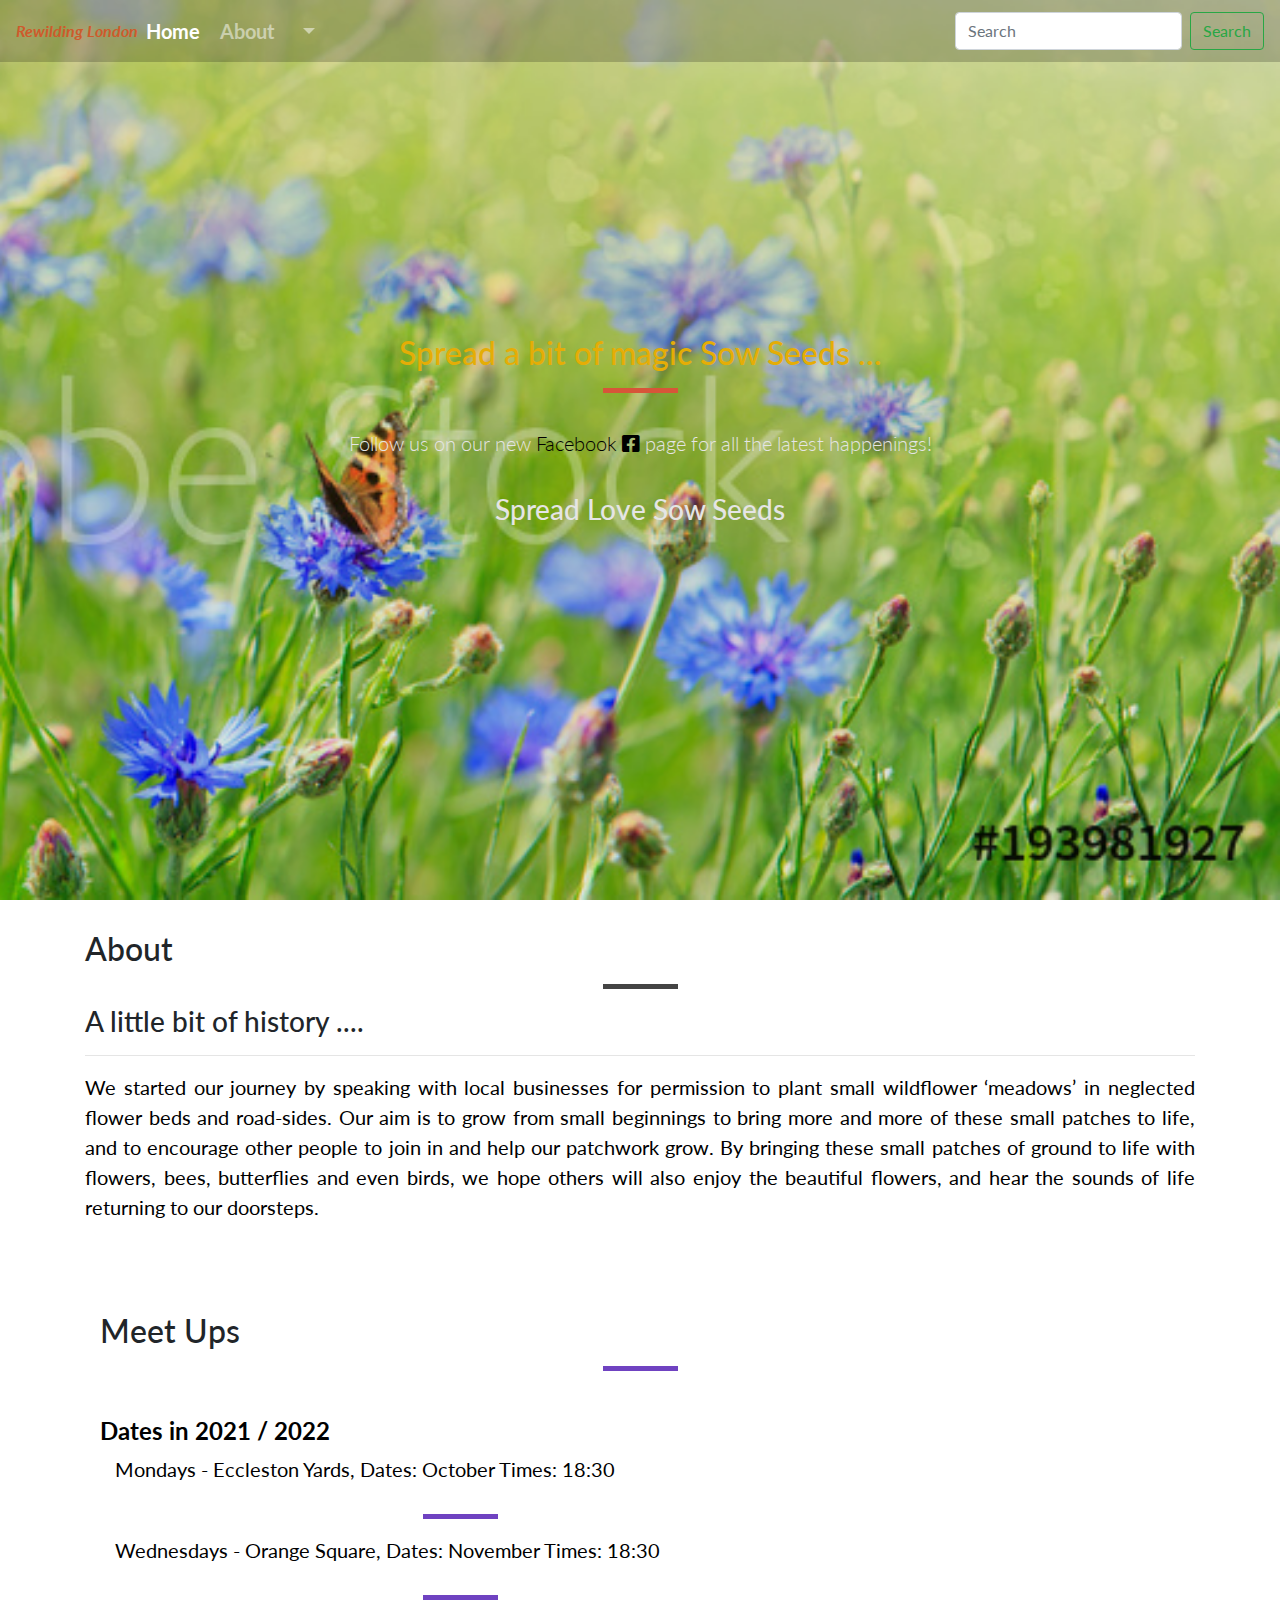
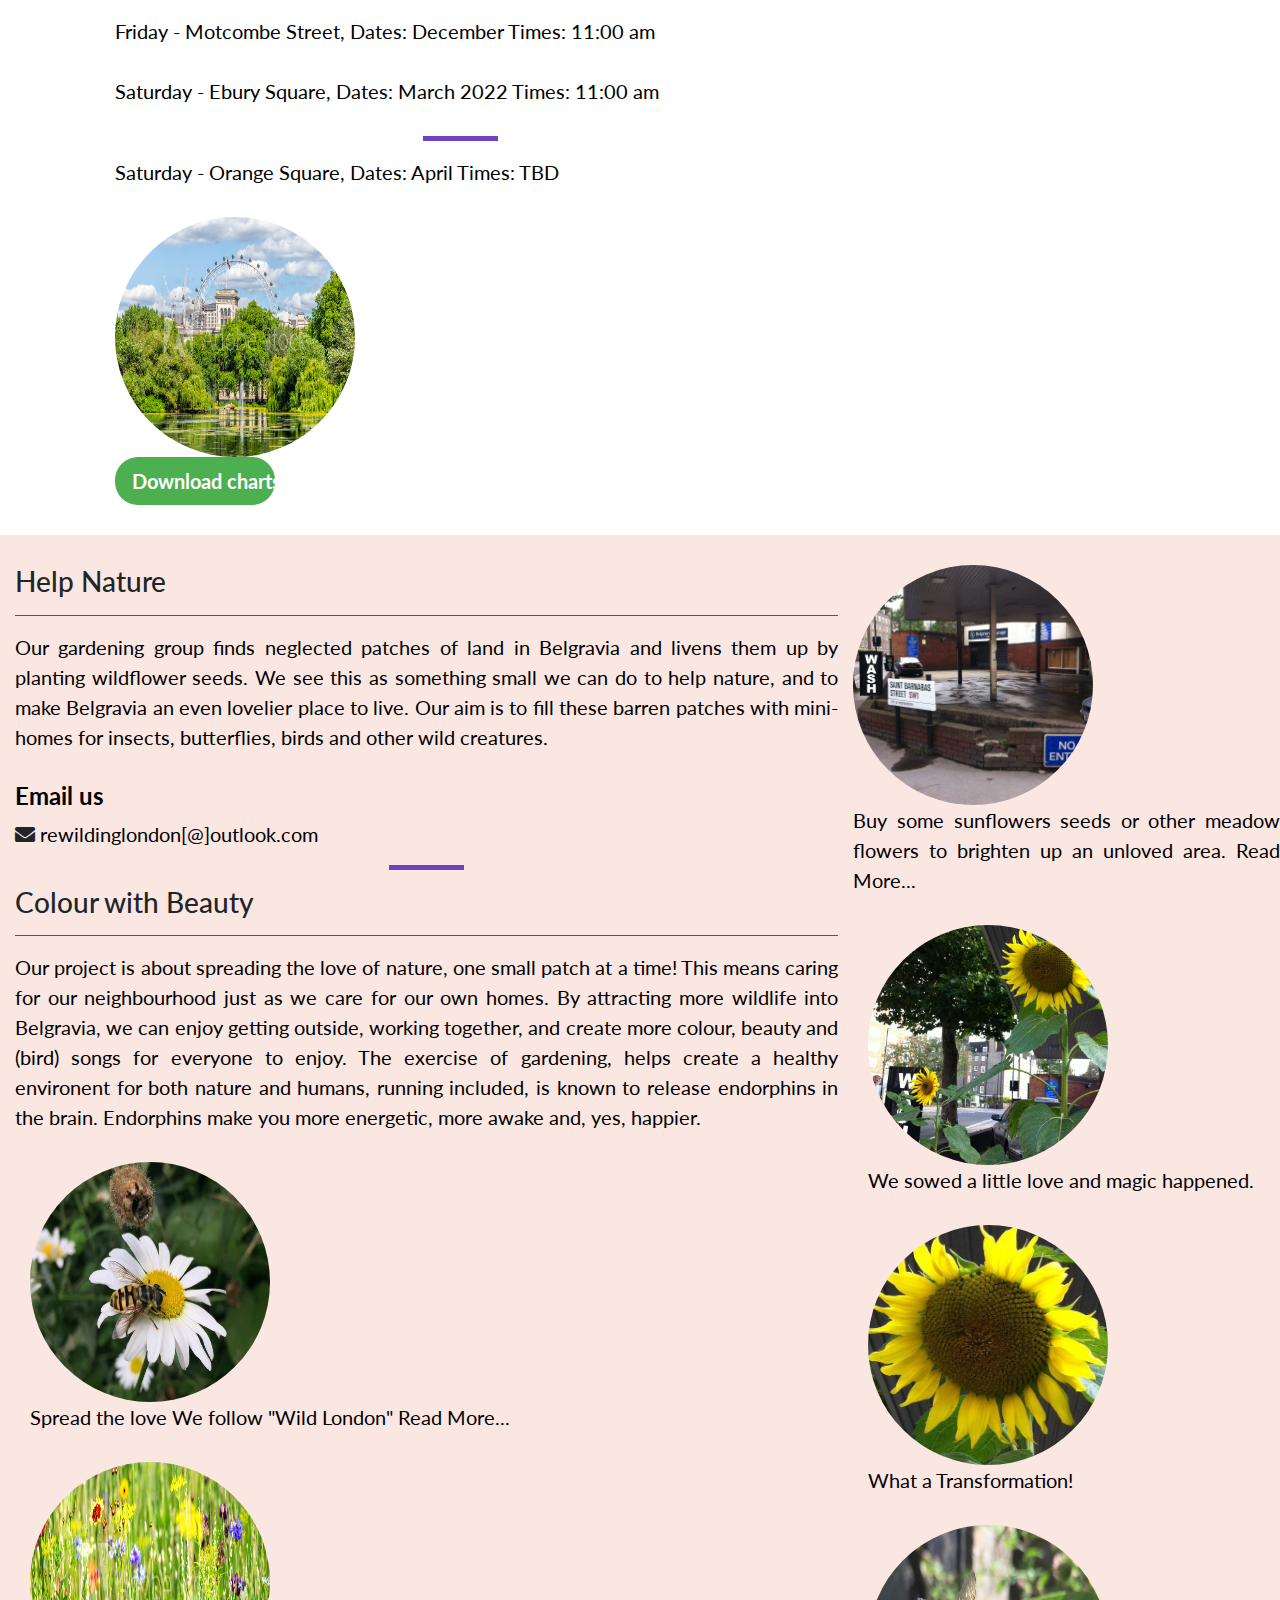
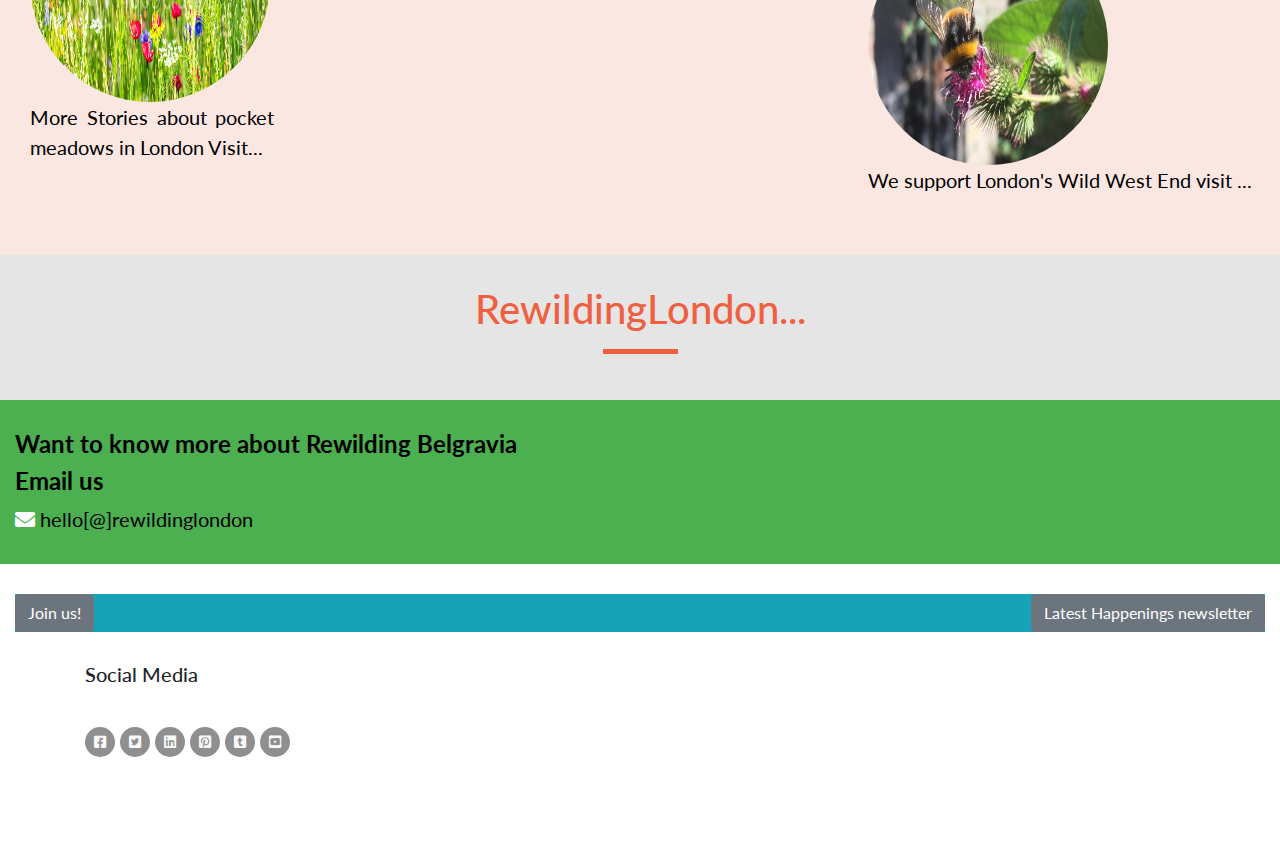
==== commit 68c83063: "continuing to change images and restyle sections" ====
--- a/index.html
+++ b/index.html
@@ -106,6 +106,7 @@
                                 <h3>
                                 A little bit of history ....
                                 </h3>
+                                <hr>
                                 <p>
                                 <!-- start p -->
                                     We started our journey by speaking with local businesses for permission to plant small wildflower ‘meadows’ in neglected flower beds and road-sides. Our aim is to grow from small beginnings to bring more and more of these small patches to life, and to encourage other people to join in and help our patchwork grow. By bringing these small patches of ground to life with flowers, bees, butterflies and even birds, we hope others will also enjoy the beautiful flowers, and hear the sounds of life returning to our doorsteps.
@@ -121,126 +122,99 @@
 
 
         <!-- Happenings -->
-        <section class="container-wrapper--red">
+        <section class="container">
             <!-- wrapper  -->
             <div class="container-fluid">
-                <!-- fluid  -->
-                <div class="row">
-                    <!-- row  -->
-                    <div class="col-12 col-md-8">
-                        <!-- col-12 - col-md-8  -->
-                        <h3 id="happenings-header">
-                            Meetups
-                        </h3>
-                        <!-- happenings  -->
-                        <h4>
-                            Dates in 2021 / 2022                        </h4>
-                        <!-- h4  -->
-                        <hr class="block-divider block-divider--dark">
-                        <!-- block-divider  -->
-                    </div>
-                    <div class="col-12 col-md-8">
-                        <p>
-                            Mondays - Eccleston Yards, Dates: October Times: 18:30
-                        </p>
-                        <hr class="block-divider block-divider--dark">
-                        <p>
-                            Wednesdays - Orange Square, Dates: November Times: 18:30
-                        </p>
-                        <hr class="block-divider block-divider--dark">
-                        <p>
-                            Friday - Motcombe Street, Dates: December Times: 11:00 am
-                        <p>
-                            Saturday - Ebury Square, Dates: March 2022 Times: 11:00 am
-                        </p>
-                        <hr class="block-divider block-divider--dark">
-                        <p>
-                            <!-- block-divider  -->
-                            Saturday - Orange Square, Dates: April Times: TBD
-                        </p>
-                    </div>
+                <div class="row-12">
+                    <div col-12-md-6>
+                        <h2 id="about-header list-inline-item">Meet Ups</h2>
+                    </div>
+                </div>
+                    <!-- happenings  -->
+                <hr class="block-divider block-divider--dark">
+                    <!-- block-divider  -->
+                <br>
+                <h4>
+                    Dates in 2021 / 2022                        
+                </h4>
+                <div class="col-12 list-inline-item col-md-8">
+                    <p>
+                        Mondays - Eccleston Yards, Dates: October Times: 18:30
+                    </p>
+                    <hr class="block-divider block-divider--dark">
+                    <p>
+                        Wednesdays - Orange Square, Dates: November Times: 18:30
+                    </p>
+                    <hr class="block-divider block-divider--dark">
+                    <p>
+                        Friday - Motcombe Street, Dates: December Times: 11:00 am
+                    <p>
+                        Saturday - Ebury Square, Dates: March 2022 Times: 11:00 am
+                    </p>
+                    <hr class="block-divider block-divider--dark">
+                    <p>
+                    <!-- block-divider  -->
+                    Saturday - Orange Square, Dates: April Times: TBD
+                    </p>
+                </div>
                     <!-- we are going to put image in this column, floating right -->
-                    <div class="col-xs-12 col-sm-12 col-md-4">
-                        <div class="row">
-                            <div class="col-12">
-                                <img src="assets/images/AdobeStock_257767023_Preview.jpeg" alt="St James Park" class="rounded-circle mr-4" height=240 width=240>
-                                <br>
-                                <div>
-                                    <a href="https://www.plantlife.org.uk/uk/discover-wild-plants-nature/spotter-sheets" target="_blank">
-                                    <button class="btn btn-lg btn--cta btn--red" data-toggle="modal" data-target="#signUpModal">Download charts here!
-                                    </button>
-                                    </a>
-                                </div>    
-                            </div>
-                            <!-- end col-12  -->
-                        </div>
-                    </div>
+                <div class="col-xs-12 col-sm-12 col-md-4">
+                    <div class="row">
+                        <div class="col-12">
+                        <img src="assets/images/AdobeStock_257767023_Preview.jpeg" alt="St James Park" class="rounded-circle mr-4" height=240 width=240>
+                        <br>
+                        <div>
+                        <a href="https://www.plantlife.org.uk/uk/discover-wild-plants-nature/spotter-sheets" target="_blank">
+                            <button class="btn btn-lg btn--cta btn--red" data-toggle="modal" data-target="#signUpModal">Download charts here!
+                            </button>
+                        </a>
+                    </div>    
+                </div>
+                <!-- end col-12  -->
                     <!-- end image in col-md-4, floating to the right other -->
-                </div>
+            </div>
                 <!-- end row  -->
-            </div>
-            <!-- end fluid  -->
         </section>
         <!-- end wrapper  -->
 
-
-        <!-- Concerts container -->
+        <!-- spread-love-sow-seeds container -->
         <section class="container-wrapper--pale">
             <div class="container-fluid">
                 <div class="row">
                     <div class="col-12 col-md-8">
-                        <h3 id="concerts-header">Help Nature</h3>
-                        <h3>Help Nature</h3>
-                        <h4>23rd &amp; 24th August</h4>
-                        <hr class="block-divider block-divider--dark">
+                        <h3 class="concerts-header">Help Nature</h3>
+                        <hr class="divider block-divider--dark">
                         <p>Our gardening group finds neglected patches of land in Belgravia and livens them up by planting wildflower seeds. We see this as something small we can do to help nature, and to make Belgravia an even lovelier place to live. Our aim is to fill these barren patches with mini-homes for insects, butterflies, birds and other wild creatures.</p>
                         <h4 id="email">Email us</h4>
                         <i class="fas fa-envelope "></i>
-                        <a href="mailto:rewildlondon@outlook.com" id="email-link" target"_blank">hello [@] procolharum.co.uk>
-                        </a>
+                        <a href="mailto:rewildinglondon@outlook.com" id="email-link" target"_blank">rewildinglondon[@]outlook.com</a>
                         <hr class="block-divider block-divider--dark">
                         <div>
+                            <h3 class="concerts-header">Colour with Beauty</h3>
                             <!-- block-divider  -->
-                            <h5>
-                                Colour with Beauty
-                            </h5>
+                            <hr class="divider block-divider--dark">
                         </div>
                         <div>
                             <p>
                             Our project is about spreading the love of nature, one small patch at a time! This means caring for our neighbourhood just as we care for our own homes. By attracting more wildlife into Belgravia, we can enjoy getting outside, working together, and create more colour, beauty and (bird) songs for everyone to enjoy. The exercise of gardening, helps create a healthy environent for both nature and humans, running included, is known to release endorphins in the brain. Endorphins make you more energetic, more awake and, yes, happier.
                             </p>
-                            <p>
-                                From Grand Hotel; From A Salty Dog;
-                            </p>
-                            <p>
-                                From Home; From Broken Barricade; From Novum;
-                            </p>
-                            <p>
-                                From Exotic Birds and Fruit; From Procol's Ninth;
-                            </p>
-                            <p>
-                                From Some Long Road Trip; From Something Magic;
-                            </p>
-                            <p>
-                                From The Prodigal Stranger; From The Well's on Fire;
-                            </p>
                         </div>
                         <div class="col-12">
-                            <a href="https://en.wikipedia.org/wiki/A_Whiter_Shade_of_Pale" target="_blank">
-			                <img src="assets/images/awsop-procol-harum.png" alt="assop" class="rounded-circle mr-4" height=240 width=240>
-			                <p>A Whiter Shade of Pale Read More...</p>
+                            <a href="https://www.wildlondon.org.uk" target="_blank">
+			                <img src="assets/images/IMG_5534 Hoverfly.jpeg" alt="Hoverfly, curtesy of Susan Barnacle" class="rounded-circle mr-4" height=240 width=240>
+			                <p>Spread the love We follow "Wild London" Read More...</p>
 			                </a>
                         </div>
                         <div class="col-12 col-md-4">
-                            <a href="https://en.wikipedia.org/wiki/A_Salty_Dog" target="_blank">
-			                  <img src="assets/images/music-audio-cds-rock-procol-harum-a-salty-dog-deluxe-cd.jpg" alt="salty-dog" class="rounded-circle mr-4 " height=240 width=240>
-			                  <p>A Salty Dog Read More...</p>
+                            <a href="http://www.wildwestend.london/stories-feed/2016/4/25/pocket-meadows-in-marylebone?rq=meadows" target="_blank">
+			                  <img src="assets/images/AdobeStock_325977963_Preview.jpeg" alt= "pocket meadows in London" class="rounded-circle mr-4 " height=240 width=240>
+			                  <p>More Stories about pocket meadows in London Visit...</p>
 			                </a>
                         </div>
                         <div class=".d-block d-sm-none">
-                            <a href="https://en.wikipedia.org/wiki/Some_Long_Road_(Procol_Harum_album)" target="_blank">
-                               <img src="assets/images/some-long-road.jpg" alt="long-road" class="rounded-circle mr-4" height=240 width=240>
-                               <p>Some Long Road Read More...</p>
+                            <a href="https://www.wildlondon.org.uk/)" target="_blank">
+                               <img src="assets/images/IMG_5686 Bumblebee.jpeg" alt="Bumble Bee, " class="rounded-circle mr-4" height=240 width=240>
+                               <p>Read More...</p>
                             </a>
                         </div>
                     </div>
@@ -248,33 +222,32 @@
                     <div class="col-12 col-md-4">
                         <div class="row">
                             <div class="">
-                                <a href="https://en.wikipedia.org/wiki/Exotic_Birds_and_Fruit" target="_blank">
-                                    <img src="assets/images/exoticb.jpg" alt="exotic-birds-fruit" class="rounded-circle mr-4" height=240 width=240>
-                                    <p>Exotic Birds &amp; Fruit Read More...</p>
+                                <a href="https://www.sarahraven.com/products/sunflower-seed-collection?gclid=CjwKCAjw7fuJBhBdEiwA2lLMYUxyEgXx38g64alx682_7fp0os6SY2vBONbfp7rmvHD08NWwyFLF_RoC_CAQAvD_BwE&gclsrc=aw.ds" target="_blank">
+                                    <img src="assets/images/sunflower-1.jpeg" alt="sunflowers,curtesy of Susan Barnacle " class="rounded-circle mr-4" height=240 width=240>
+                                    <p>Buy some sunflowers seeds or other meadow flowers to brighten up an unloved area. Read More...</p>
                                 </a>
                                 <div class=".d-block d-sm-none">
-                                    <a href="https://en.wikipedia.org/wiki/Novum_(album)" target="_blank">
-                                        <img src="assets/images/novum.png" alt="novum"  class="rounded-circle mr-4" height=240 width=240>
-                                        <p>Novum (The Album) Read More...</p>
+                                    <a href="" target="_blank">
+                                        <img src="assets/images/sunflower-2.jpeg" alt="neglected area of garage before planting, all photos in this section curtesy of Susan Barnacle"  class="rounded-circle mr-4" height=240 width=240>
+                                        <p>Garage in Pimlico Road had an unloved space by the pavement just crying out fot a little TLC. Look what happened.</p>
                                     </a>
                                 </div>
                                 <div class="col-12">
-                                    <a href="https://en.wikipedia.org/wiki/Grand_Hotel_(album)" target="_blank">
-                                        <img src="assets/images/gh-thunder.jpg" alt="thunder" class="rounded-circle mr-4" height=240 width=240>
-                                        <p>Grand Hotel (The Album)</p>
-                                        <p> Read More...</p>
+                                    <a href="" target="_blank">
+                                        <img src="assets/images/sunflower-2.jpeg" alt="transformation with closeup of sunflowerm curtesy of Susan Barnacle" class="rounded-circle mr-4" height=240 width=240>
+                                        <p>We sowed a little love and magic happened.</p>
                                     </a>
                                 </div>
                                 <div class="col-12">
-                                    <a href="https://en.wikipedia.org/wiki/Procol_Harum_(album)" target="_blank">
-                                        <img src="assets/images/procol.png" alt="procol-harum" class="rounded-circle mr-4" height=240 width=240>
-                                        <p>Procol Harum (Album) Read More...</p>
+                                    <a href="" target="_blank">
+                                        <img src="assets/images/sunflowercloseup.jpeg" alt="sunflower closeup curtesy of Susan Barnacle" class="rounded-circle mr-4" height=240 width=240>
+                                        <p>What a Transformation!</p>
                                     </a>
                                 </div>
                                 <div class="col-12">
-                                    <a href="https://en.wikipedia.org/wiki/The_Prodigal_Stranger" target="_blank">
-                                        <img src="assets/images/procol-harum-prodigalss-stranger.jpg" alt="prodigal-stranger" class="rounded-circle mr-4" height=240 width=240>
-                                        <p>Prodigal Stranger Read More...</p>
+                                    <a href="http://www.wildwestend.london/" target="_blank">
+                                        <img src="assets/images/IMG_5672 Bumblebee.jpeg" alt="wild west end, Bumble Bee, curtesy of Susan Barnacle" class="rounded-circle mr-4" height=240 width=240>
+                                        <p>We support London's Wild West End visit ...</p>
                                     </a>
                                 </div>
                             </div>
@@ -284,56 +257,6 @@
                 </div>
             </div>
         </section>
-
-        <!-- Anthology container -->
-        <section class="container-wrapper--red">
-            <div class="container-fluid">
-                <div class="row anthologies">
-                    <div class="col-sm-4 col-md-6">
-                        <h2 id="anthology-header">Anthology</h2>
-                        <hr class="block-divider block-divider--dark">
-                    </div>
-                </div>    
-                <!-- block-divider  -->
-                <div class="row anthologies">
-                     <!-- start - Anthologies row -->
-                    <div class="d-lg-none">
-                    <!-- start - Anthologies col-12 col-md-4 -->
-                        <iframe class="embed-responsive-item" src="https://www.youtube.com/embed/SR7Aa13-BGI?start=6" allowfullscreen></iframe>
-                    </div>
-                    <div class="d-lg-none">
-                        <iframe class="embed-responsive-item" src="https://www.youtube.com/embed/YUtqthDipNw?start=3" allowfullscreen></iframe>
-                    </div>
-                    <!-- end - Anthologies col-12 -->
-                </div>
-                 <!-- End - row Anthologies -->
-            </div>
-        </section>
-        <!-- End - Anthology container media -->
-        
-        <!-- Start - Anthology container media cont-->
-        <section class="container-wrapper--red">
-            <div class="container-media">
-                <div class="container">
-                    <div class="row anthology">
-                        <div class="col-12 col-md-4">
-                            <h2>Anthology Cont ....</h2>
-                            <hr class="block-divider block-divider--dark">
-                        </div>
-                    </div>
-                </div>    
-                <!-- block-divider  -->
-                <div class="row anthologies">
-                    <div class="col-12 col-md-4">
-                        <iframe class="embed-responsive-item" src="https://www.youtube.com/embed/4IW6Z7Cj3Es?start=3" allowfullscreen></iframe>
-                    </div>
-                    <div class="col-12 col-md-4">
-                        <iframe class="embed-responsive-item" src="https://www.youtube.com/embed/Mb3iPP-tHdA?start=53" allowfullscreen></iframe>
-                    </div>
-                </div>
-            </div>
-        </section>
-        <!-- End - Anthology container media cont-->
 
         <!-- Beyond Deep media-container -->
         <div class="container-fluid callout-container image media">
@@ -341,7 +264,7 @@
             <div class="row">
                 <div class="col-12">
                     <div class="callout beyond-jumbotron text-center">
-                        <h1 id="jumbotron-header-1"><span>Beyond</span> the Deep...</h1>
+                        <h1 id="jumbotron-header-1"><span>Rewilding</span>London...</h1>
                         <hr class="block-divider block-divider--orange">
                     </div>
                 </div>
@@ -349,62 +272,16 @@
         </div>
         <!-- End Beyond Deep media-container -->
         
-        <!-- Start Audio media-container -->
-        <section class="container-wrapper">
-            <div class="container">
-                    <h2 id="beyond-header">Beyond</h2>
-                    <hr class="block-divider block-divider--dark">
-                <div class="row">
-                    <!-- start first column -->
-                    <div class="col-12 col-md-4">
-                        <iframe "audio embed-responsive-item" allow="autoplay" src="https://w.soundcloud.com/player/?url=https%3A//api.soundcloud.com/playlists/575360772&color=%23ff5500&auto_play=false&hide_related=false&show_comments=true&show_user=true&show_reposts=false&show_teaser=true&visual=true"></iframe>
-                    </div>
-                    <!-- end first column -->
-                    <!-- start second column -->
-                    <div class="col-12 col-md-4">
-                        <iframe "audio embed-responsive-item" allow="autoplay" src="https://w.soundcloud.com/player/?url=https%3A//api.soundcloud.com/tracks/294147756&color=%23ff5500&auto_play=false&hide_related=false&show_comments=true&show_user=true&show_reposts=false&show_teaser=true&visual=true"></iframe>
-                    </div>
-                    <!-- end second column -->
-                    <!-- start second row -->
-                    <div class-"row">
-                        <!-- start third col -->
-                        <div class="col-12 col-md-4">
-                            <iframe="audio embed-responsive-item" allow="autoplay" src="https://w.soundcloud.com/player/?url=https%3A//api.soundcloud.com/tracks/32927978&color=%23ff5500&auto_play=false&hide_related=false&show_comments=true&show_user=true&show_reposts=false&show_teaser=true&visual=true"></iframe>
-                            <!-- end third column -->
-                        </div>
-                        <!-- start fourth col -->
-                        <div class="col-12 col-4">
-                            <iframe "audio embed-responsive-item" allow="autoplay" src="https://w.soundcloud.com/player/?url=https%3A//api.soundcloud.com/tracks/168407406&color=%23ff5500&auto_play=false&hide_related=false&show_comments=true&show_user=true&show_reposts=false&show_teaser=true&visual=true"></iframe>
-                        </div>
-                         <!-- end fourth col --> 
-                    </div>
-                    <!-- end second row --> 
-                </div>
-                 <!-- end first row -->    
-            </div>
-            <div class="audio container">
-                <div class="row">
-                    <div class="col">
-                        <div class="audio container">
-                            <iframe="audio" allow="autoplay" src="https://w.soundcloud.com/player/?url=https%3A//api.soundcloud.com/tracks/194362878&color=%23ff5500&auto_play=false&hide_related=false&show_comments=true&show_user=true&show_reposts=false&show_teaser=true">
-                            </iframe>
-                        </div>
-                    </div>
-                </div>
-            </div>
-            <!-- Audio section end -->
-        </section>
-
             <!-- Contact section start -->
         <div id="contact-header">
             <section class="container-wrapper--red">
                 <div class="container-fluid">
                     <div class="row">
                         <div class="col-12">
-                            <h4>Want to know more about Procol Harum - Beyond the Pale</h4>
+                            <h4>Want to know more about Rewilding Belgravia</h4>
                             <h4 id="email-header">Email us</h4>
                             <i class="fas fa-envelope "></i>
-                            <a href="mailto:hello@procolharum.co.uk" target"_blank">hello[@]procolharum.co.uk>
+                            <a href="mailto:rewildinglondon@outlook.com" target"_blank">hello[@]rewildinglondon
                             </a>
                         </div>
                     </div>
@@ -437,7 +314,6 @@
                             <li><a target="_blank" href="https://twitter.com"><i class="fab fa-twitter-square "></i></a></li>
                             <li><a target="_blank" href="http://linkedin.com"><i class="fab fa-linkedin "></i></a></li>
                             <li><a target="_blank" href="https://pinterest.com"><i class="fab fa-pinterest-square "></i></a></li>
-                            <li><a target="_blank" href="https://github.com"><i class="fab fa-github">Github</i></a></li>
                             <li><a target="_blank" href="https://instagram.com"><i class="fab fa-tumblr-square "></i></a></li>
                             <li><a target="_blank" href="https://youtube.com"><i class="fab fa-youtube-square "></i></a></li>
                         </ul>
--- a/assets/css/main.css
+++ b/assets/css/main.css
@@ -67,7 +67,7 @@
 }
 
 .container-wrapper--red {
-    background-color: #4CAF50;;
+    background-color: #4CAF50;
     color: #fff;
 }
 
@@ -173,6 +173,7 @@
 .jumbotron .lead {
     margin: 35px auto;
     text-align: center;
+    
 }
 
 p {
@@ -183,7 +184,7 @@
 }
 
 a {
-    color: #fff;
+    color: #000;
     text-decoration: none;
     background-color: transparent;
     text-align: center;
@@ -407,8 +408,7 @@
 
 .btn--red {
     color: #fff;
-    background-color: #f05f40;
-
+    background-color: #4CAF50;
 }
 
 .btn--red:hover,
@@ -547,7 +547,7 @@
 
 
 .image {
-    background-image: url("../images/backstageband.png");
+    background-image: url("../images/AdobeStock_319169144_Preview.jpeg");
     background-size: cover;
     background-repeat: no-repeat;
     height: 100%;
@@ -564,9 +564,9 @@
 /*--bg-info .clearfix .style --*/
 
 .bg-info {
-    background-color: #ce5a2b! important;
-}
-
+    background-color: #4CAF50 important;
+}
+.bg-info
 .btn .btn-secondary {
     color: #fff;
     background-color: #df4929;
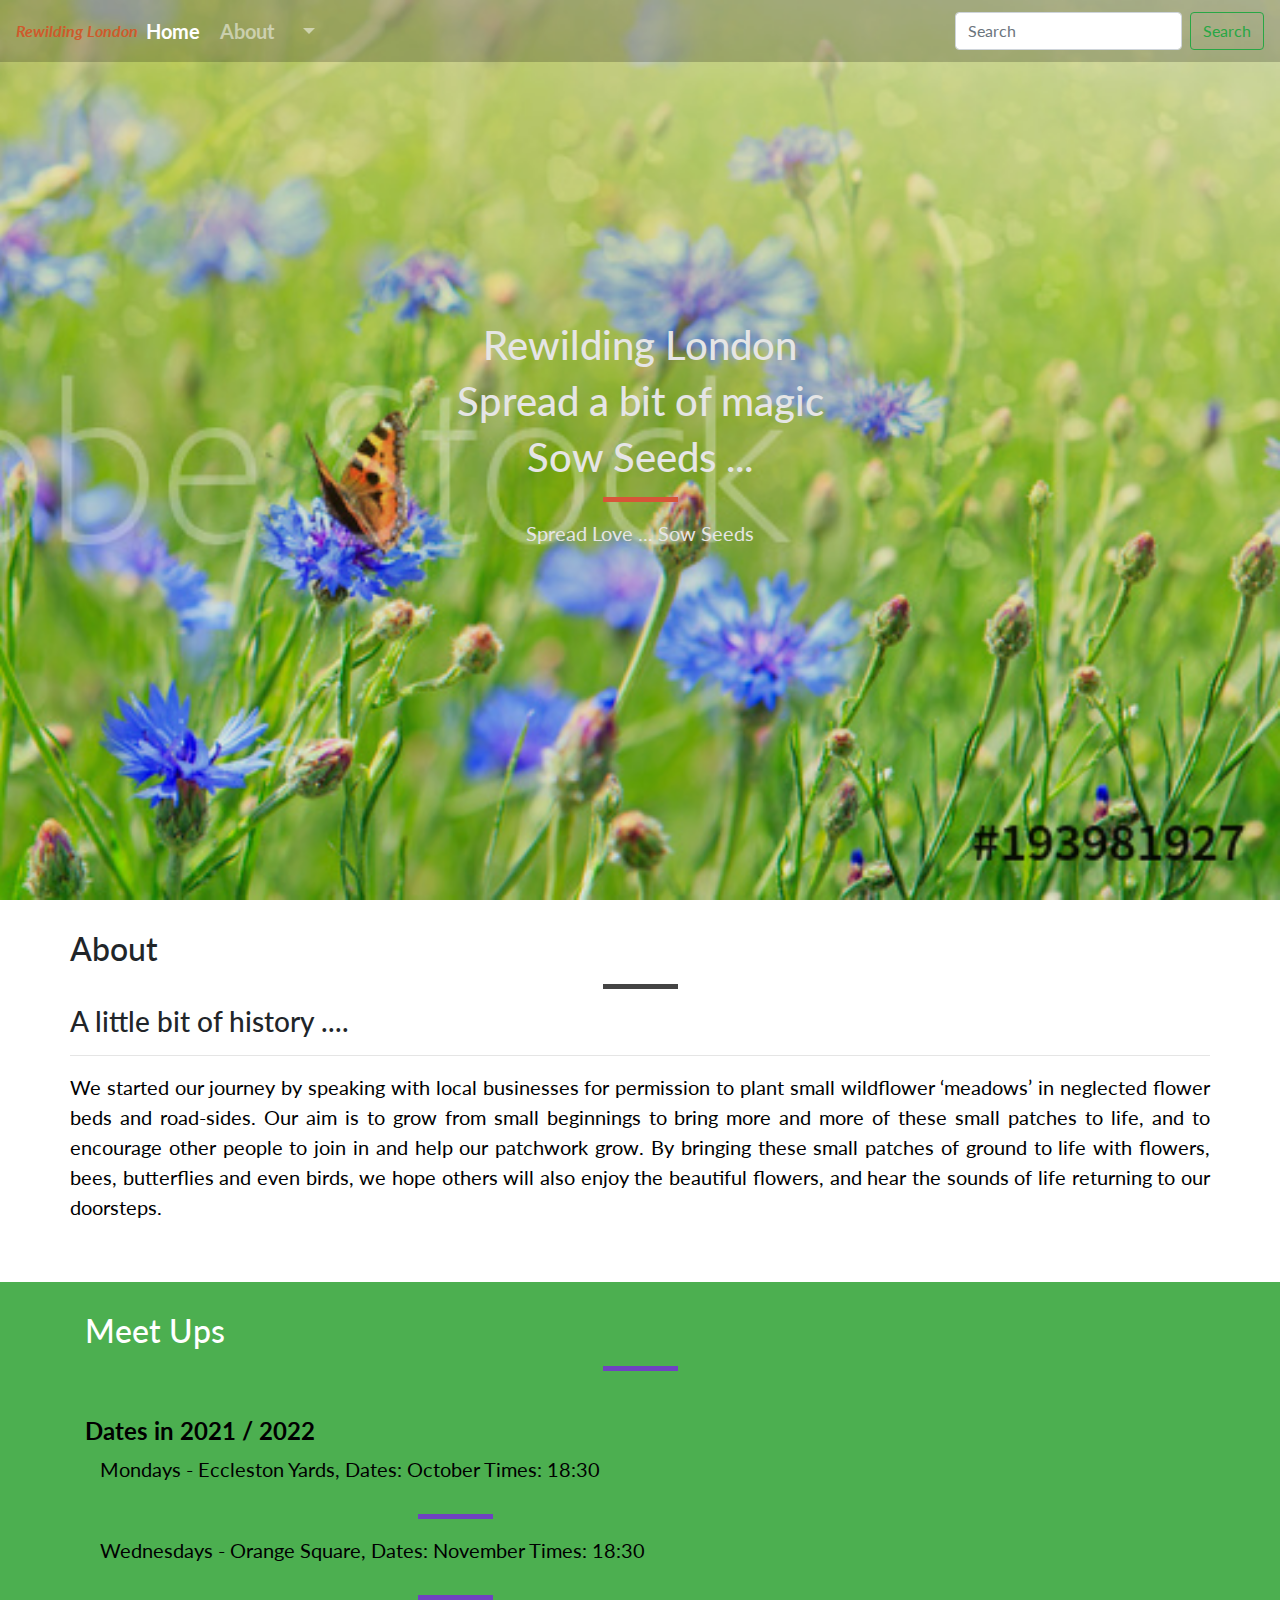
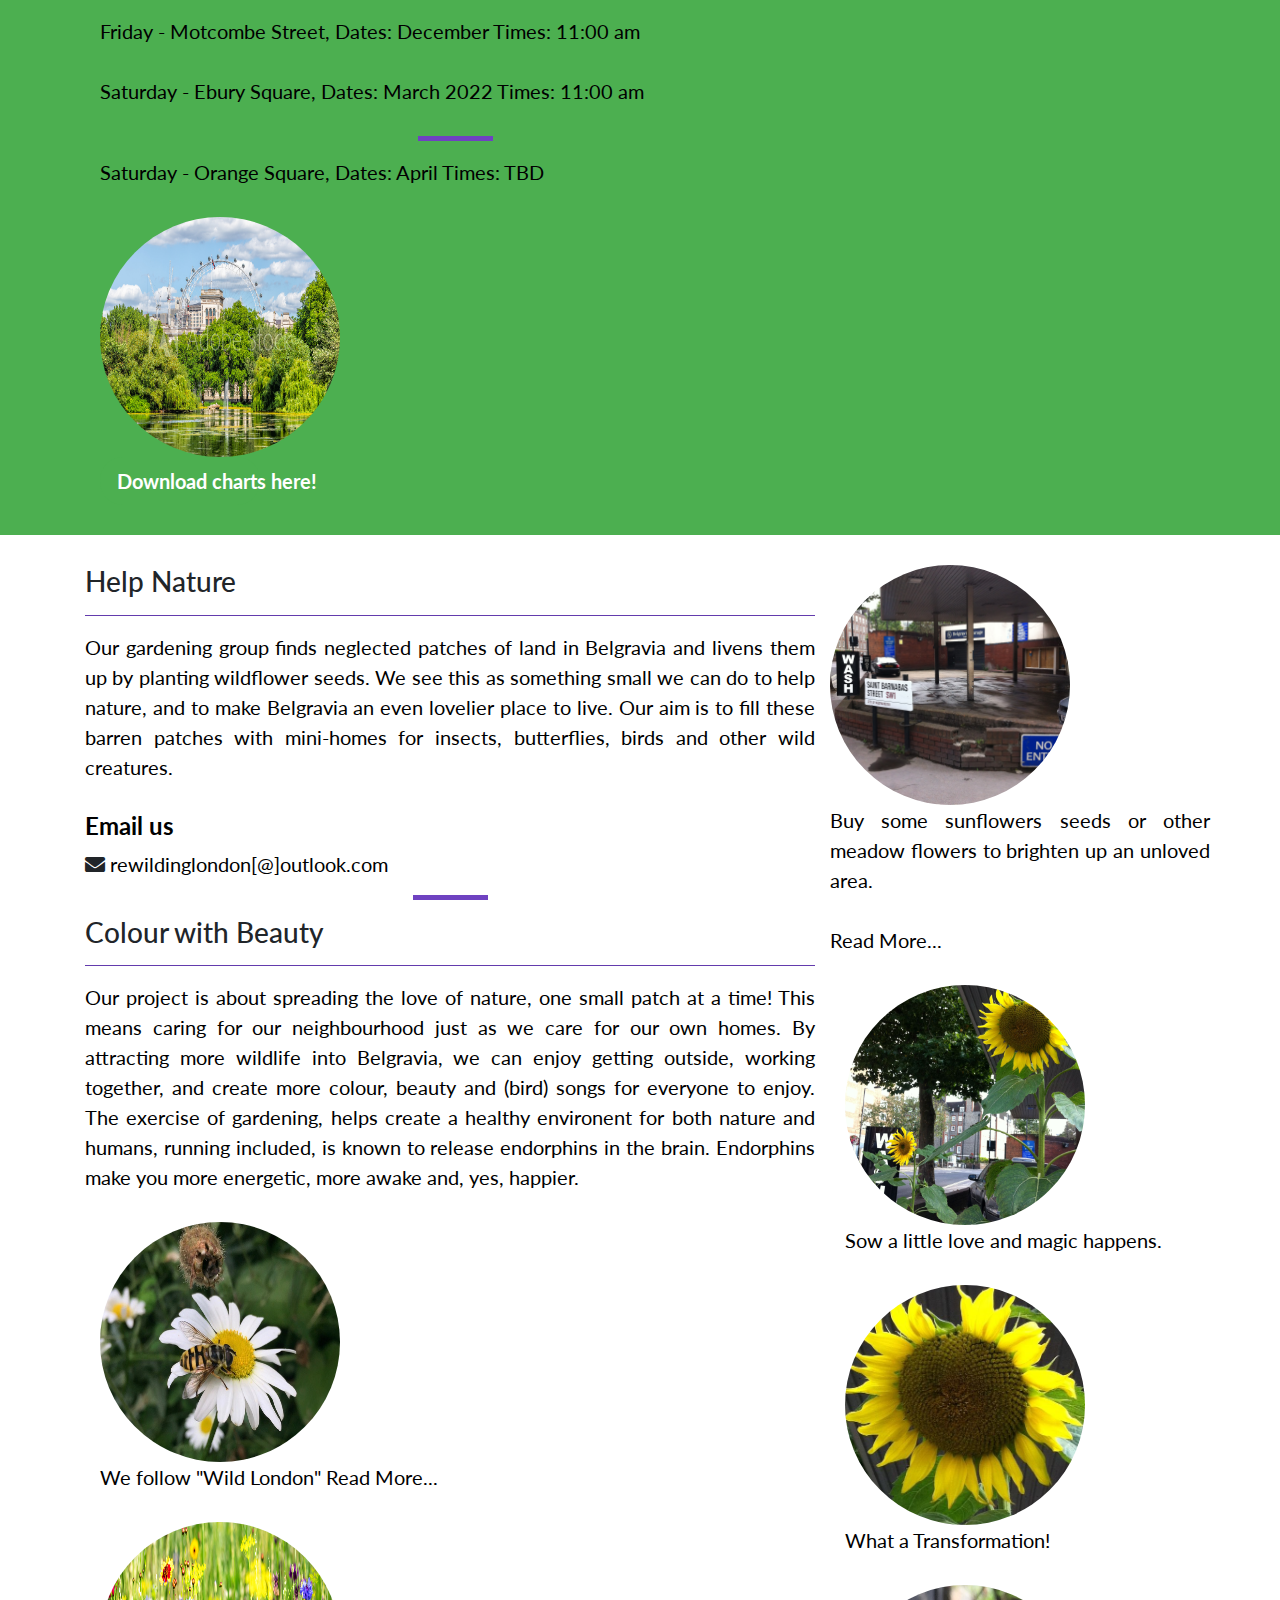
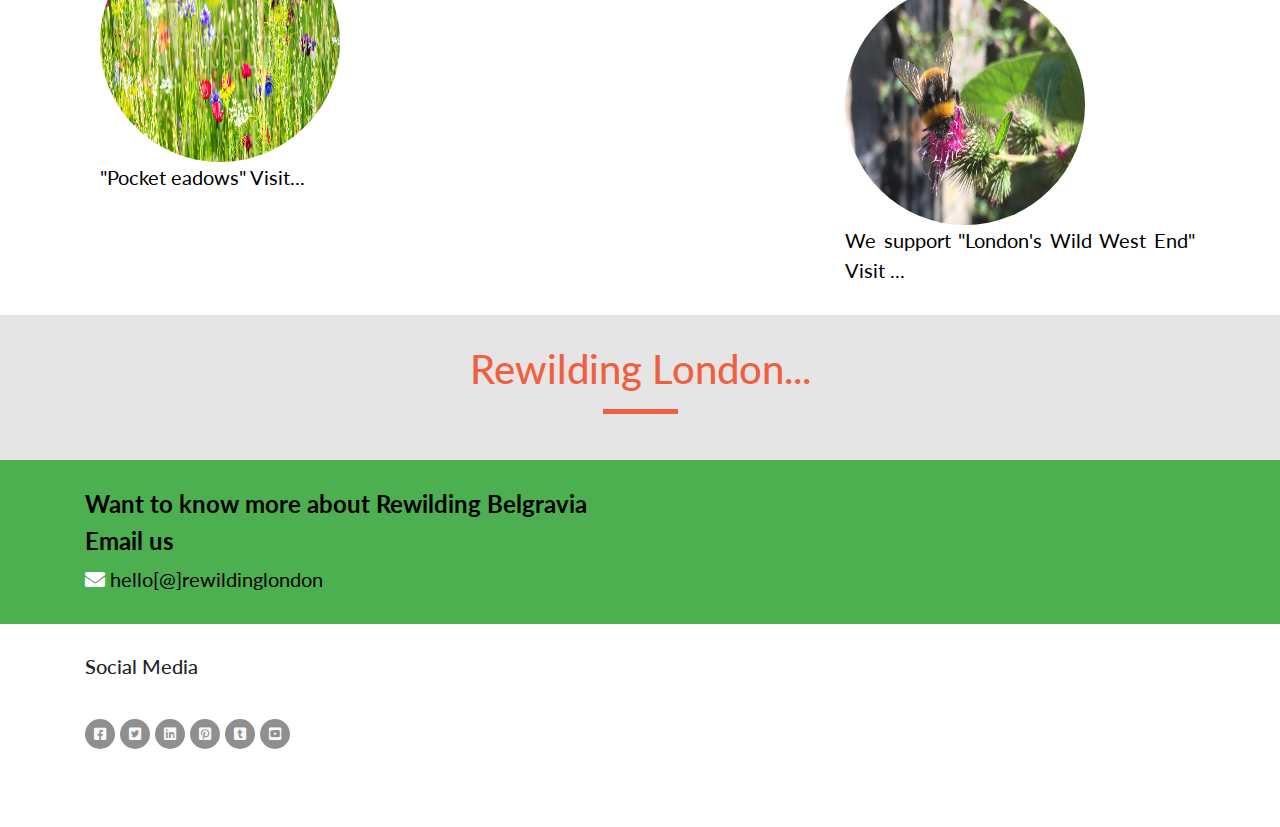
==== commit 369a3211: "add contact and gallery imgs" ====
--- a/index.html
+++ b/index.html
@@ -24,7 +24,7 @@
                 <!-- Nav-bar-collapse -->
                 <div class="collapse navbar-collapse" id="navbarNavDropdown">
                     <ul class="navbar-nav mr-auto">
-                        <li class="active nav-item mr-1"><a class="nav-link" href="index.html">Home</a></li>
+                        <li class="active nav-item mr-1"><a class="nav-link" href="#index.html">Home</a></li>
                         <li class="nav-item mr-2"><a class="nav-link" href="#about-header">About</a></li>
                         <li class="nav-item dropdown">
                             <a class="nav-link dropdown-toggle" href="#" id="navbarDropdownMenuLink" role="button" data-toggle="dropdown" aria-haspopup="true" aria-expanded="false">
@@ -32,16 +32,13 @@
                             <div class="dropdown-menu" aria-labelledby="#navbarDropdownMenuLink">
                                 <a class="dropdown-item" href="index.html">Home</a>
                                 <a class="dropdown-item" href="#about-header">About</a>
-                                <a class="dropdown-item" href="#happenings-header">Happenings</a>
-                                <a class="dropdown-item" href="#concerts-header">Concerts</a>
-                                <a class="dropdown-item" href="#anthology-header">Anthology</a>
-                                <a class="dropdown-item" href="#beyond-header">Beyond</a>
-                                <a class="dropdown-item" href="gallery.html">Gallery</a>
+                                <a class="dropdown-item" href="#happenings-header">MeetUps</a>
+                                <a class="dropdown-item" href="#concerts-header">Help Nature</a>
                                 <a class="dropdown-item" href="contact.html">Contact</a>
                             </div>
                             <div class="dropdown-menu" aria-labelledby="#navbarDropdownMenuLink">
                                 <div class="dropdown-divider">
-                                    <a class="dropdown-item" href="#gallery">Dropdown</a>
+                                    <a class="dropdown-item" href="#contact">Dropdown</a>
                                 </div>
                             </div>
                         </li>
@@ -65,18 +62,19 @@
                         <!-- start col-12 -->
                         <div class="callout jumbotron text-center">
                             <!-- start Jumbroton text center -->
-                            <h2 class="jumbotron-header"><span>Spread a bit of magic</span> Sow Seeds ...
+                            <h1 class="jumbotron-header"><span>Rewilding London</span><h1>
+                            <h1><span>Spread a bit of magic</span></h1>
+                            <h1><span>Sow Seeds ...</span></h1> 
                                 <!-- h1 text -->
-                            </h2>
+                            </h1>
                             <!-- end h1 text -->
                             <hr class="block-divider block-divider--orange">
                             <!-- block divider -->
                             <!-- p-text -->
-                            <p class="lead">Follow us on our new <a href="#facebook">Facebook <i class="fab fa-facebook-square"></i></a> page for all the latest happenings!</p>
-                            <h3 class="text-header">
+                            <h class="text-header">
                                 <!-- start h3 text-header -->
-                               Spread Love Sow Seeds
-                            </h3>
+                               Spread Love ...  Sow Seeds
+                            </h2>
                             <!-- end Jumbroton text header -->
                         </div>
                         <!-- end col-12 -->
@@ -90,8 +88,8 @@
         <!-- end header -->
 
         <!-- About-section -->
-        <section class="container">
-            <div class="container-fluid">
+        <section class="container-fluid">
+            <div class="container">
                 <div class="row">
                     <div class="col-12">
                     <!-- container fluid -->
@@ -122,12 +120,13 @@
 
 
         <!-- Happenings -->
-        <section class="container">
+        <section class="container-wrapper--red">
             <!-- wrapper  -->
-            <div class="container-fluid">
+            <div class="container">
+                <br>
                 <div class="row-12">
                     <div col-12-md-6>
-                        <h2 id="about-header list-inline-item">Meet Ups</h2>
+                        <h2 id="happenings-header">Meet Ups</h2>
                     </div>
                 </div>
                     <!-- happenings  -->
@@ -173,16 +172,18 @@
                 <!-- end col-12  -->
                     <!-- end image in col-md-4, floating to the right other -->
             </div>
+            <br>
                 <!-- end row  -->
         </section>
         <!-- end wrapper  -->
 
         <!-- spread-love-sow-seeds container -->
-        <section class="container-wrapper--pale">
-            <div class="container-fluid">
+        <section class="container--wrapper">
+            <div class="container">
+                <br>
                 <div class="row">
                     <div class="col-12 col-md-8">
-                        <h3 class="concerts-header">Help Nature</h3>
+                        <h3 id="concerts-header">Help Nature</h3>
                         <hr class="divider block-divider--dark">
                         <p>Our gardening group finds neglected patches of land in Belgravia and livens them up by planting wildflower seeds. We see this as something small we can do to help nature, and to make Belgravia an even lovelier place to live. Our aim is to fill these barren patches with mini-homes for insects, butterflies, birds and other wild creatures.</p>
                         <h4 id="email">Email us</h4>
@@ -202,13 +203,13 @@
                         <div class="col-12">
                             <a href="https://www.wildlondon.org.uk" target="_blank">
 			                <img src="assets/images/IMG_5534 Hoverfly.jpeg" alt="Hoverfly, curtesy of Susan Barnacle" class="rounded-circle mr-4" height=240 width=240>
-			                <p>Spread the love We follow "Wild London" Read More...</p>
+			                <p>We follow "Wild London" Read More...</p>
 			                </a>
                         </div>
-                        <div class="col-12 col-md-4">
+                        <div class="col-12 col">
                             <a href="http://www.wildwestend.london/stories-feed/2016/4/25/pocket-meadows-in-marylebone?rq=meadows" target="_blank">
 			                  <img src="assets/images/AdobeStock_325977963_Preview.jpeg" alt= "pocket meadows in London" class="rounded-circle mr-4 " height=240 width=240>
-			                  <p>More Stories about pocket meadows in London Visit...</p>
+			                  <p>"Pocket eadows" Visit...</p>
 			                </a>
                         </div>
                         <div class=".d-block d-sm-none">
@@ -224,18 +225,14 @@
                             <div class="">
                                 <a href="https://www.sarahraven.com/products/sunflower-seed-collection?gclid=CjwKCAjw7fuJBhBdEiwA2lLMYUxyEgXx38g64alx682_7fp0os6SY2vBONbfp7rmvHD08NWwyFLF_RoC_CAQAvD_BwE&gclsrc=aw.ds" target="_blank">
                                     <img src="assets/images/sunflower-1.jpeg" alt="sunflowers,curtesy of Susan Barnacle " class="rounded-circle mr-4" height=240 width=240>
-                                    <p>Buy some sunflowers seeds or other meadow flowers to brighten up an unloved area. Read More...</p>
+                                    <p>Buy some sunflowers seeds or other meadow flowers to brighten up an unloved area.</p>
+                                    <p></p>Read More...</p>
                                 </a>
-                                <div class=".d-block d-sm-none">
-                                    <a href="" target="_blank">
-                                        <img src="assets/images/sunflower-2.jpeg" alt="neglected area of garage before planting, all photos in this section curtesy of Susan Barnacle"  class="rounded-circle mr-4" height=240 width=240>
-                                        <p>Garage in Pimlico Road had an unloved space by the pavement just crying out fot a little TLC. Look what happened.</p>
-                                    </a>
                                 </div>
                                 <div class="col-12">
                                     <a href="" target="_blank">
                                         <img src="assets/images/sunflower-2.jpeg" alt="transformation with closeup of sunflowerm curtesy of Susan Barnacle" class="rounded-circle mr-4" height=240 width=240>
-                                        <p>We sowed a little love and magic happened.</p>
+                                        <p>Sow a little love and magic happens.</p>
                                     </a>
                                 </div>
                                 <div class="col-12">
@@ -247,7 +244,7 @@
                                 <div class="col-12">
                                     <a href="http://www.wildwestend.london/" target="_blank">
                                         <img src="assets/images/IMG_5672 Bumblebee.jpeg" alt="wild west end, Bumble Bee, curtesy of Susan Barnacle" class="rounded-circle mr-4" height=240 width=240>
-                                        <p>We support London's Wild West End visit ...</p>
+                                        <p>We support "London's Wild West End"   Visit ...</p>
                                     </a>
                                 </div>
                             </div>
@@ -264,7 +261,7 @@
             <div class="row">
                 <div class="col-12">
                     <div class="callout beyond-jumbotron text-center">
-                        <h1 id="jumbotron-header-1"><span>Rewilding</span>London...</h1>
+                        <h1 id="jumbotron-header-1"><span>Rewilding</span> London...</h1>
                         <hr class="block-divider block-divider--orange">
                     </div>
                 </div>
@@ -275,7 +272,8 @@
             <!-- Contact section start -->
         <div id="contact-header">
             <section class="container-wrapper--red">
-                <div class="container-fluid">
+                <div class="container">
+                    <br>
                     <div class="row">
                         <div class="col-12">
                             <h4>Want to know more about Rewilding Belgravia</h4>
@@ -283,44 +281,35 @@
                             <i class="fas fa-envelope "></i>
                             <a href="mailto:rewildinglondon@outlook.com" target"_blank">hello[@]rewildinglondon
                             </a>
-                        </div>
-                    </div>
-                </div>
+                            <br>
+                        </div>
+                    </div>
+                </div>
+                <br>
             </section>
+            <br>
         </div>
 
-        <!-- start-container -->
-
-        <section class="container-wrapper">
-            <div class="container-fluid">
-                <div class="bg-info clearfix">
-                    <button type="button" class="btn btn-secondary float-left" target"_blank">Join us!</button>
-                    <button type="button" class="btn btn-secondary float-right" target"_blank">Latest Happenings newsletter</button>
-                </div>
-            </div>
+        <section>
+            <footer class="social-links li">
+                <div class="container">
+                    <div class="row">
+                        <div class="col-xs-12 col-sm-12 col-md-4">
+                            <h5 class="uppercase general-sub">Social Media</h5>
+                            <i id="#facebook" class="fab fa facebook-square"></i>
+                            <ul class="list-inline social-links ">
+                                <li><a target="_blank" href="https://facebook.com"><i class="fab fa-facebook-square "></i></a></li>
+                                <li><a target="_blank" href="https://twitter.com"><i class="fab fa-twitter-square "></i></a></li>
+                                <li><a target="_blank" href="http://linkedin.com"><i class="fab fa-linkedin "></i></a></li>
+                                <li><a target="_blank" href="https://pinterest.com"><i class="fab fa-pinterest-square "></i></a></li>
+                                <li><a target="_blank" href="https://instagram.com"><i class="fab fa-tumblr-square "></i></a></li>
+                                <li><a target="_blank" href="https://youtube.com"><i class="fab fa-youtube-square "></i></a></li>
+                            </ul>
+                        </div>
+                    </div>    
+                </div>
+            </footer>
         </section>
-
-        <!-- End-container -->
-        <!-- Start-Social-links-->
-        
-        <footer class="social-links li">
-            <div class="container">
-                <div class="row">
-                    <div class="col-xs-12 col-sm-12 col-md-4">
-                        <h5 class="uppercase general-sub">Social Media</h5>
-                        <i id="#facebook" class="fab fa facebook-square"></i>
-                        <ul class="list-inline social-links ">
-                            <li><a target="_blank" href="https://facebook.com"><i class="fab fa-facebook-square "></i></a></li>
-                            <li><a target="_blank" href="https://twitter.com"><i class="fab fa-twitter-square "></i></a></li>
-                            <li><a target="_blank" href="http://linkedin.com"><i class="fab fa-linkedin "></i></a></li>
-                            <li><a target="_blank" href="https://pinterest.com"><i class="fab fa-pinterest-square "></i></a></li>
-                            <li><a target="_blank" href="https://instagram.com"><i class="fab fa-tumblr-square "></i></a></li>
-                            <li><a target="_blank" href="https://youtube.com"><i class="fab fa-youtube-square "></i></a></li>
-                        </ul>
-                    </div>
-                </div>    
-            </div>
-        </footer>
         <!-- End-Social-links-->
 
         <script src="https://code.jquery.com/jquery-3.3.1.slim.min.js" integrity="sha384-q8i/X+965DzO0rT7abK41JStQIAqVgRVzpbzo5smXKp4YfRvH+8abtTE1Pi6jizo" crossorigin="anonymous"></script>
--- a/assets/css/main.css
+++ b/assets/css/main.css
@@ -221,7 +221,7 @@
 
 
 .jumbotron-header {
-    color: #ffc107;
+    color: #fff;
 }
 
 .jumbotron-header-1 span {
@@ -460,7 +460,7 @@
 body {
     font-family: 'Lato', sans-serif;
     margin-top: auto;
-    padding-bottom: 3rem;
+    padding-bottom: 2rem;
     font-size: 20px;
 }
 
@@ -547,7 +547,7 @@
 
 
 .image {
-    background-image: url("../images/AdobeStock_319169144_Preview.jpeg");
+    background-image: url("../images/AdobeStock_325977963_Preview.jpeg");
     background-size: cover;
     background-repeat: no-repeat;
     height: 100%;
